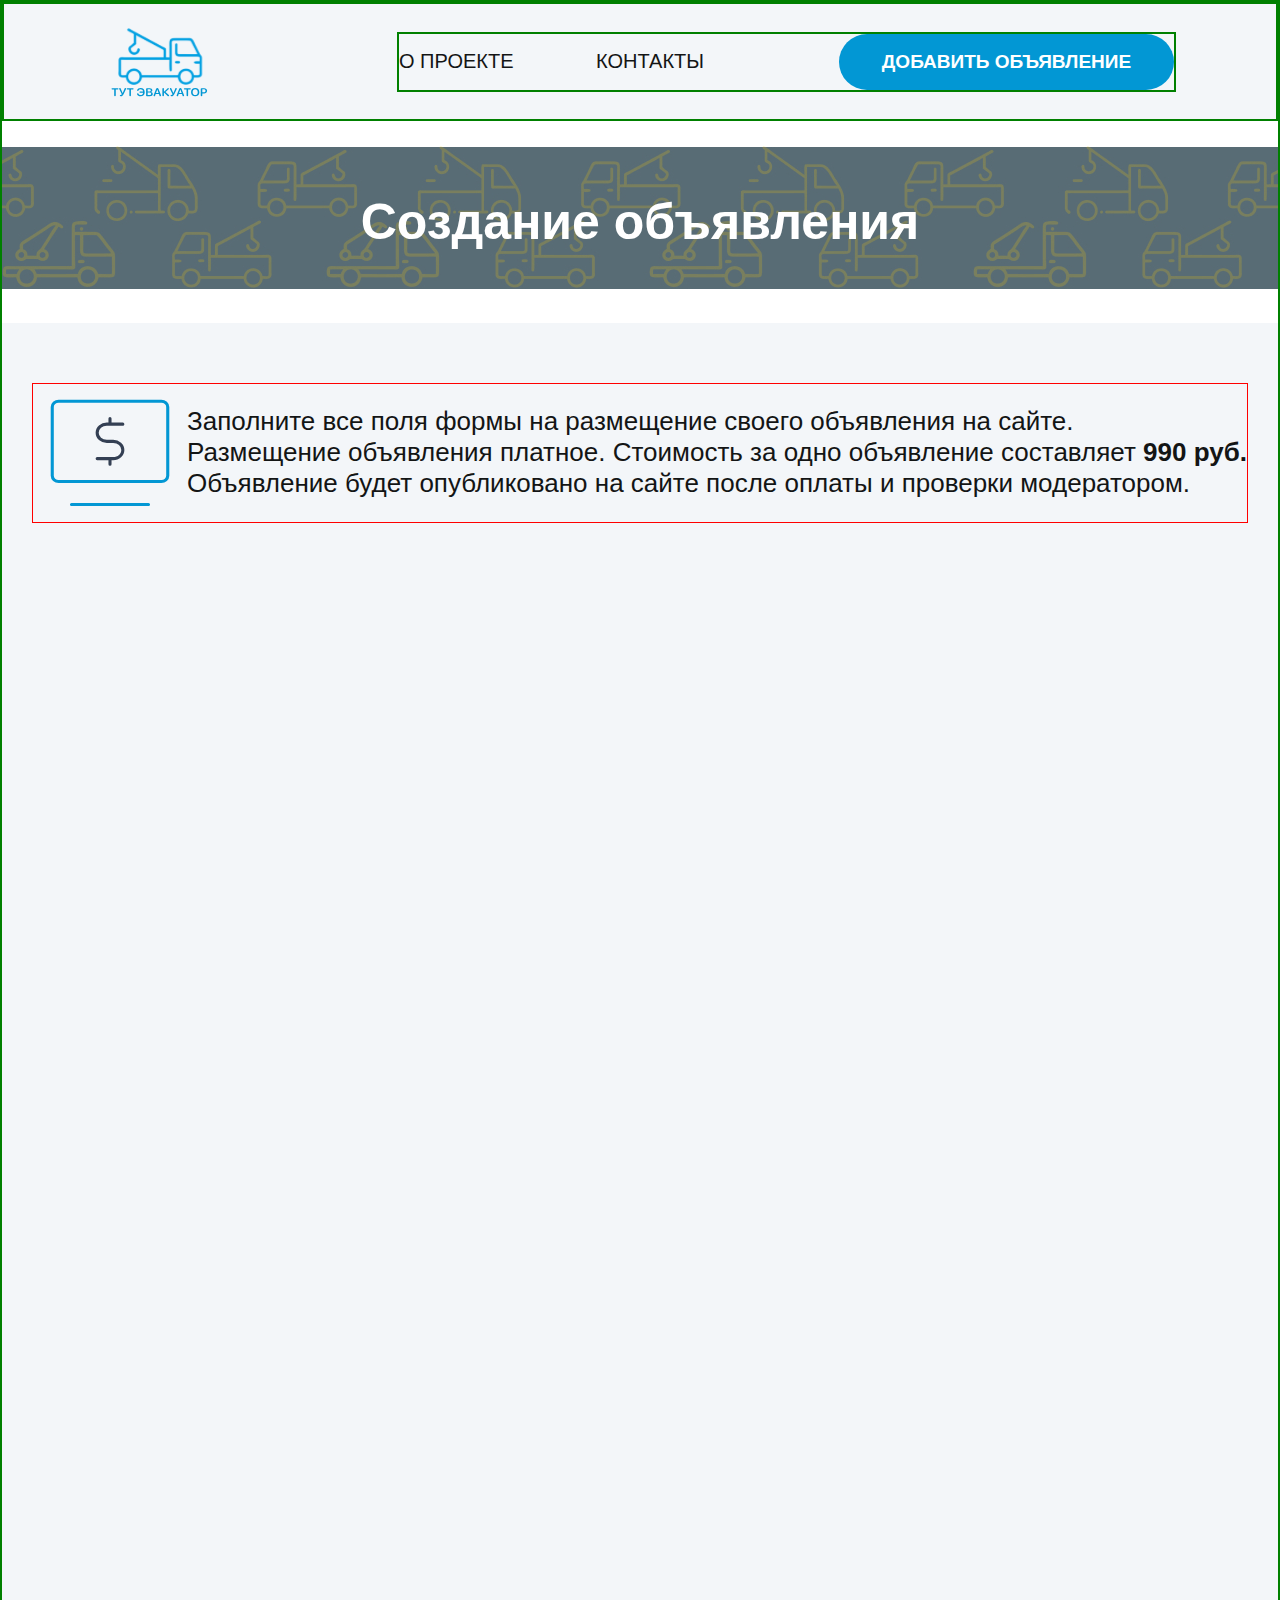
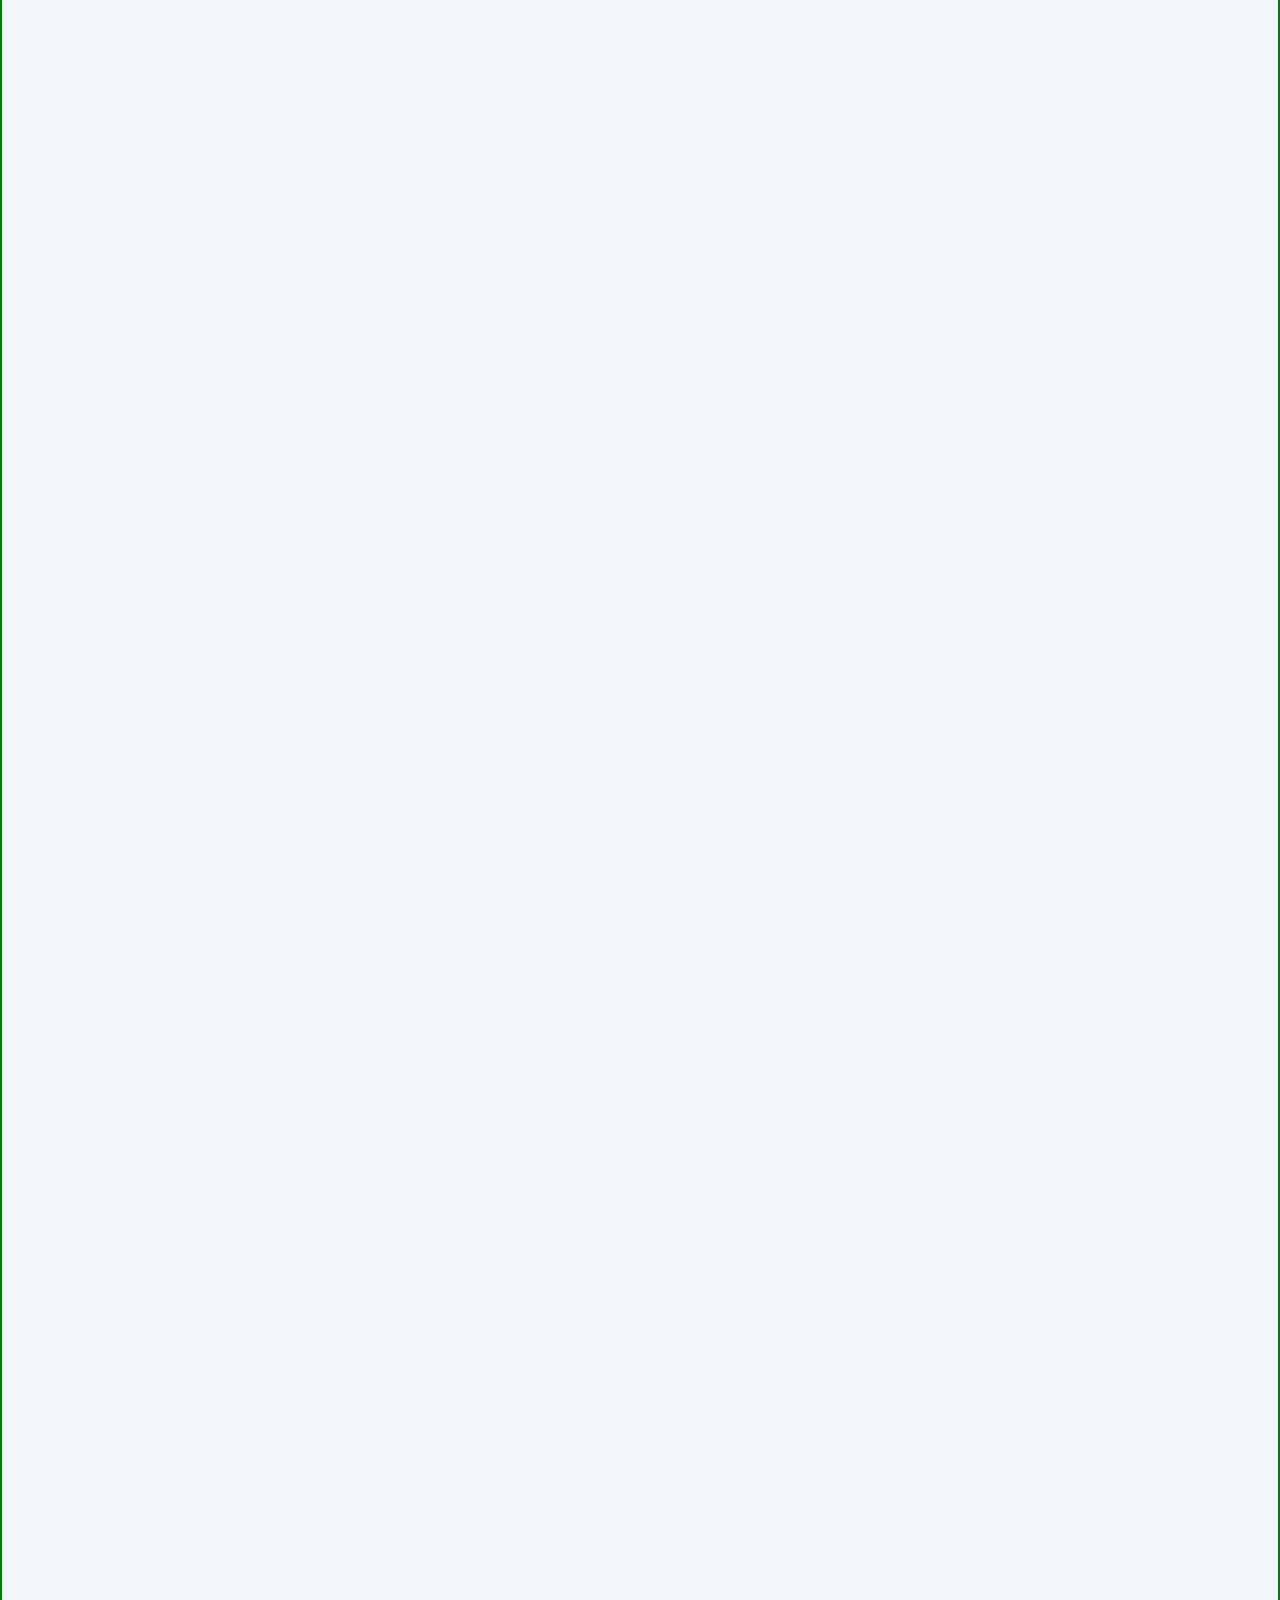
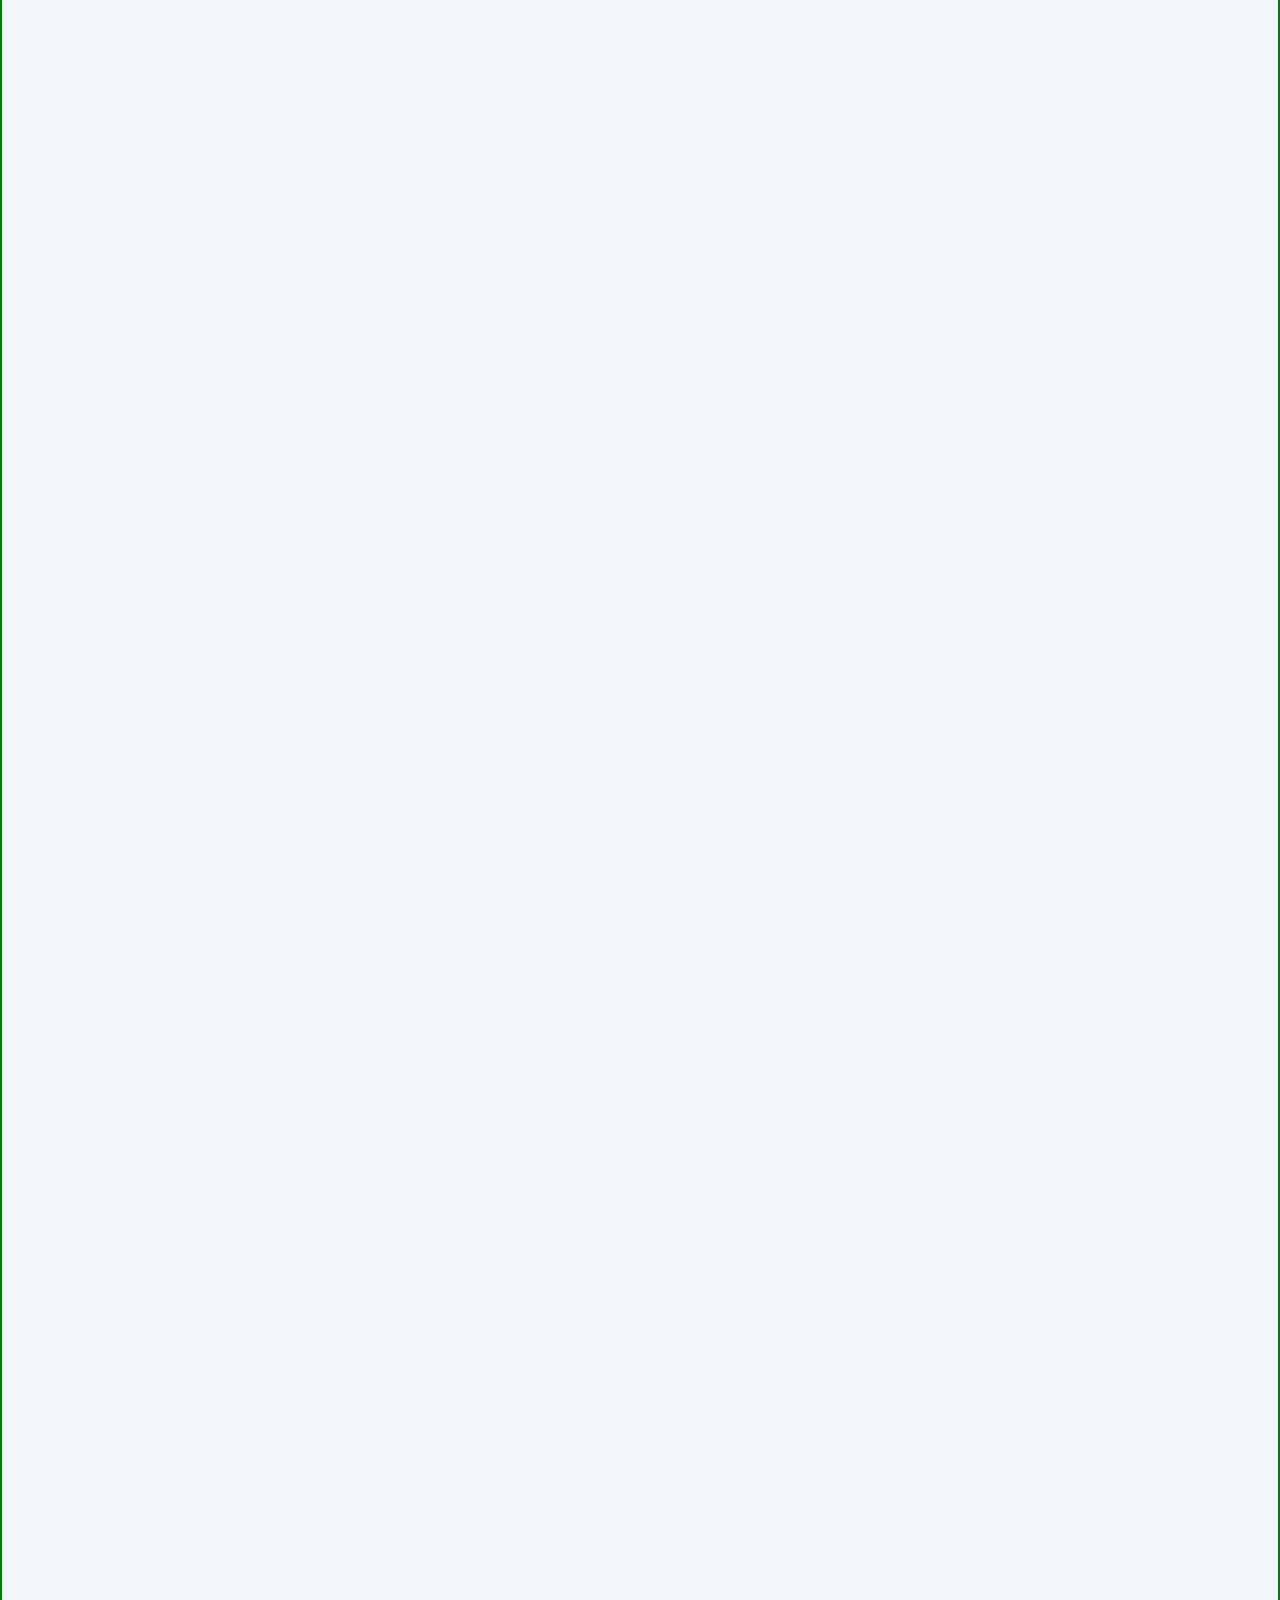
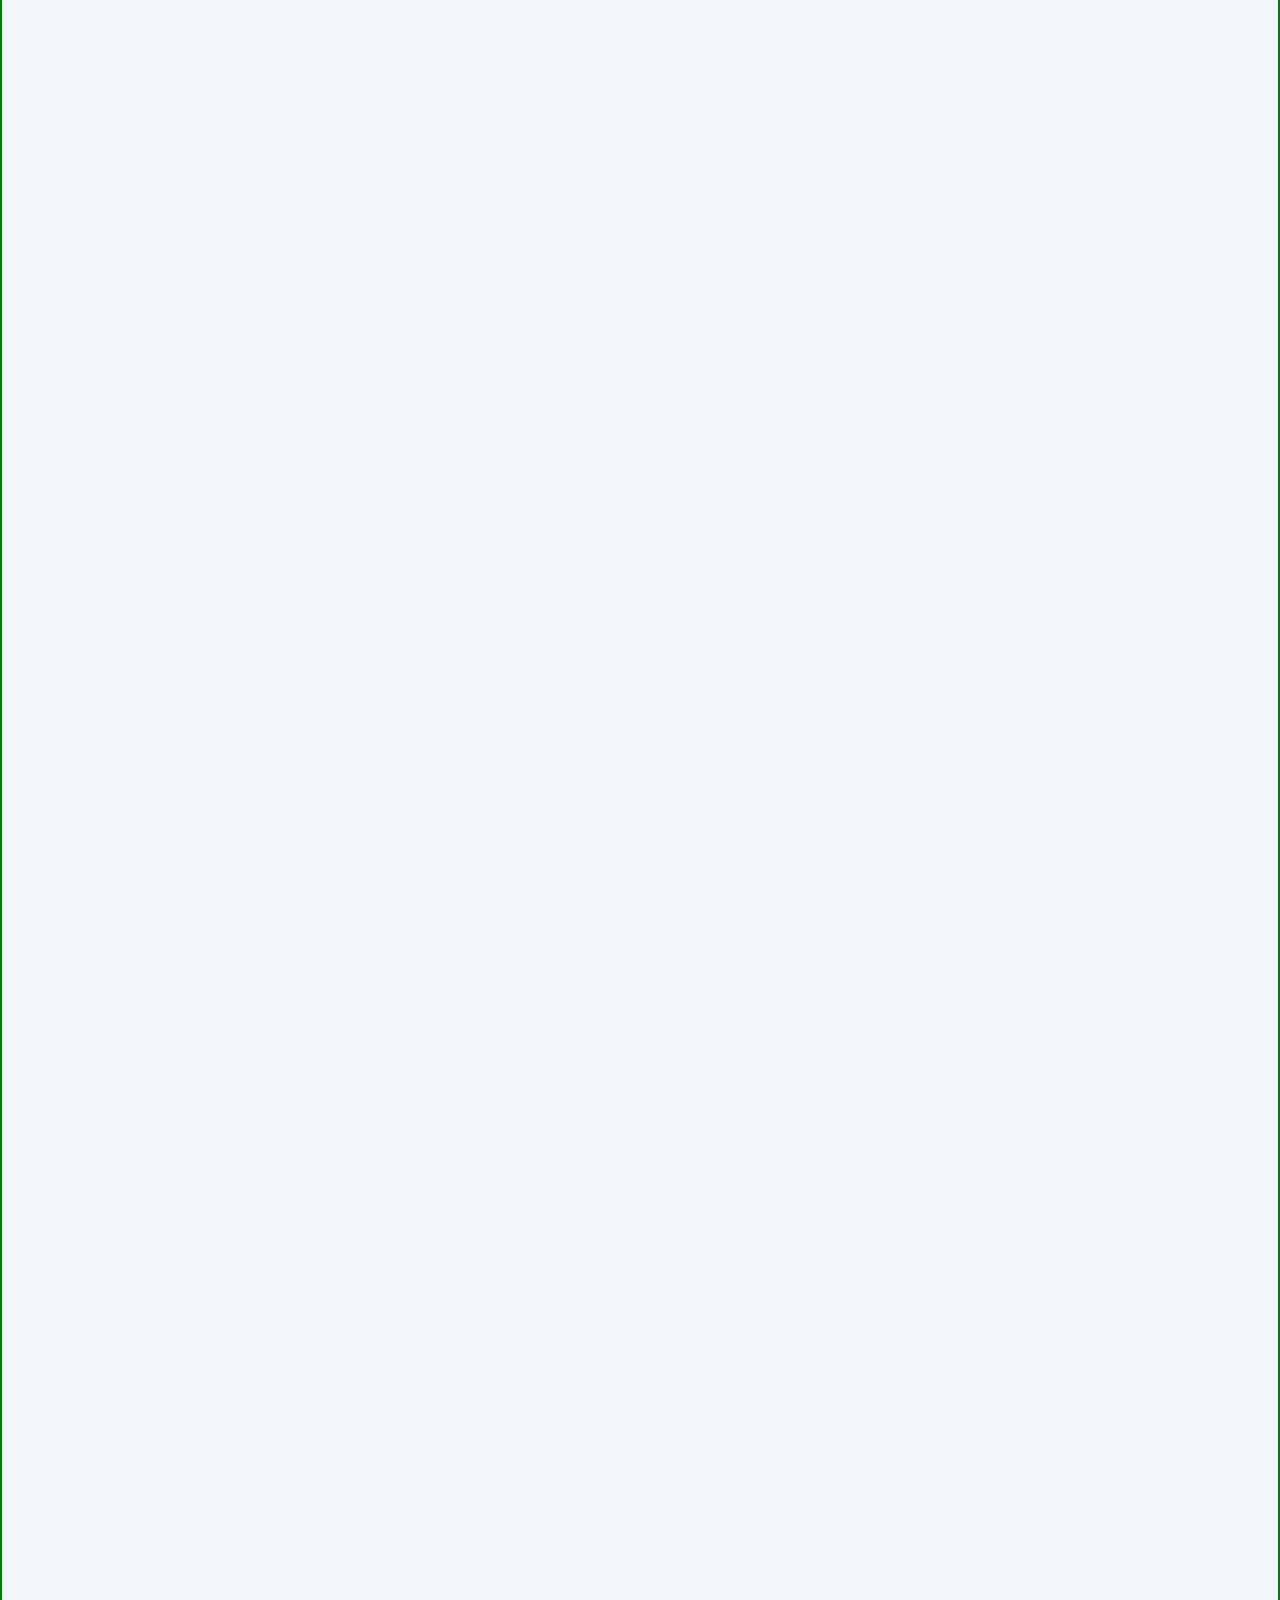
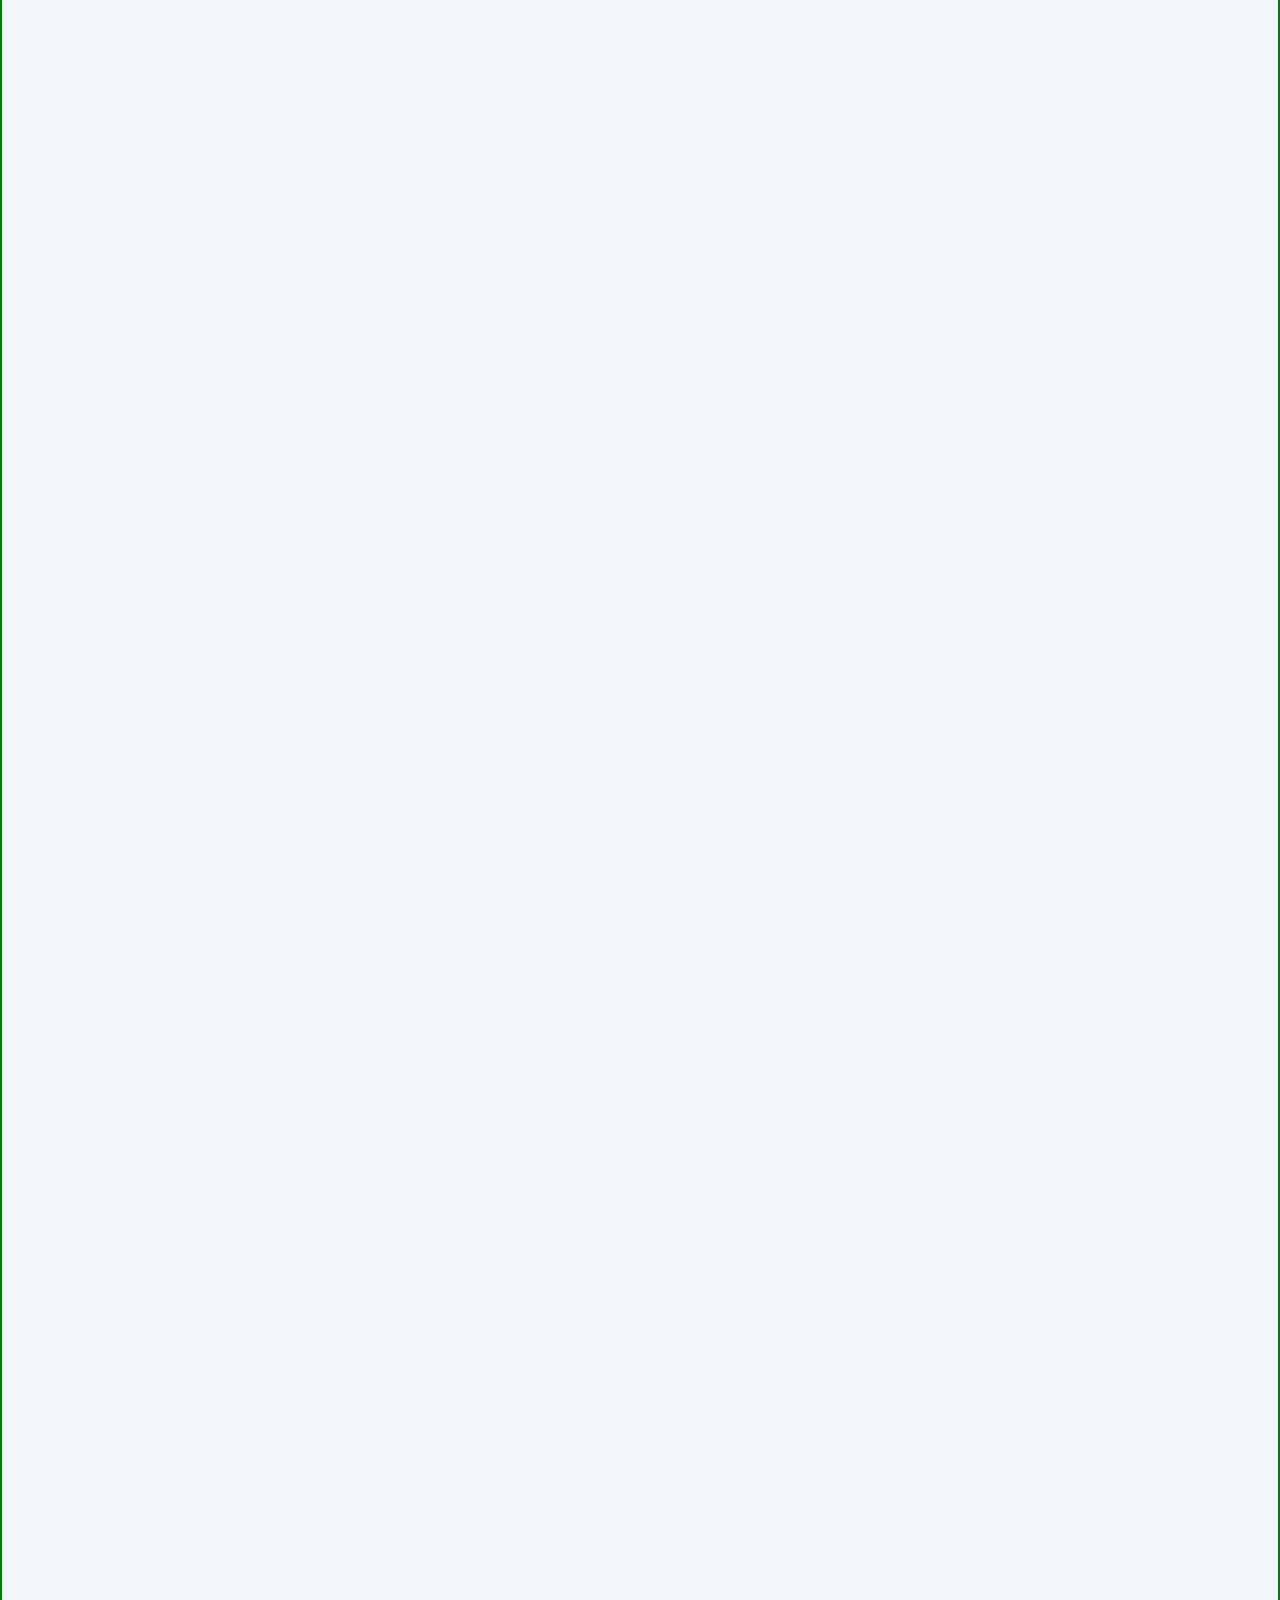
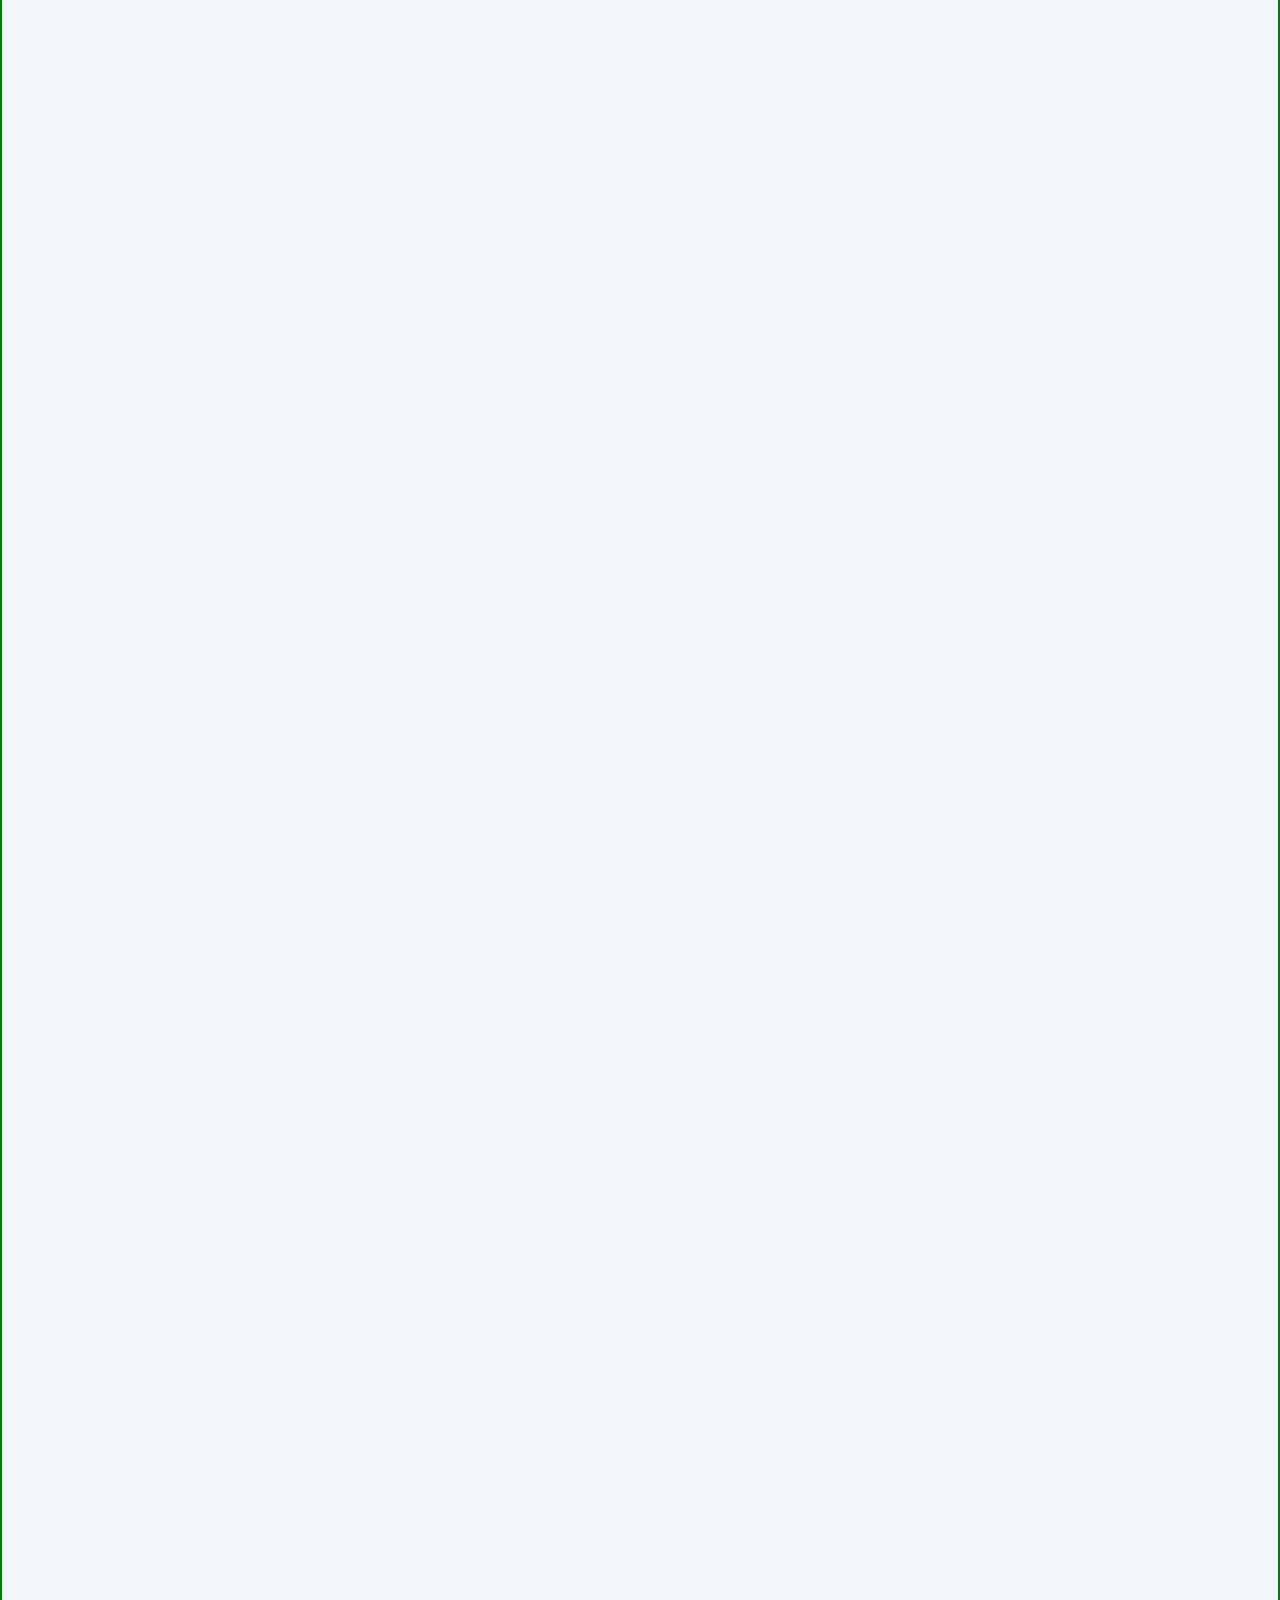
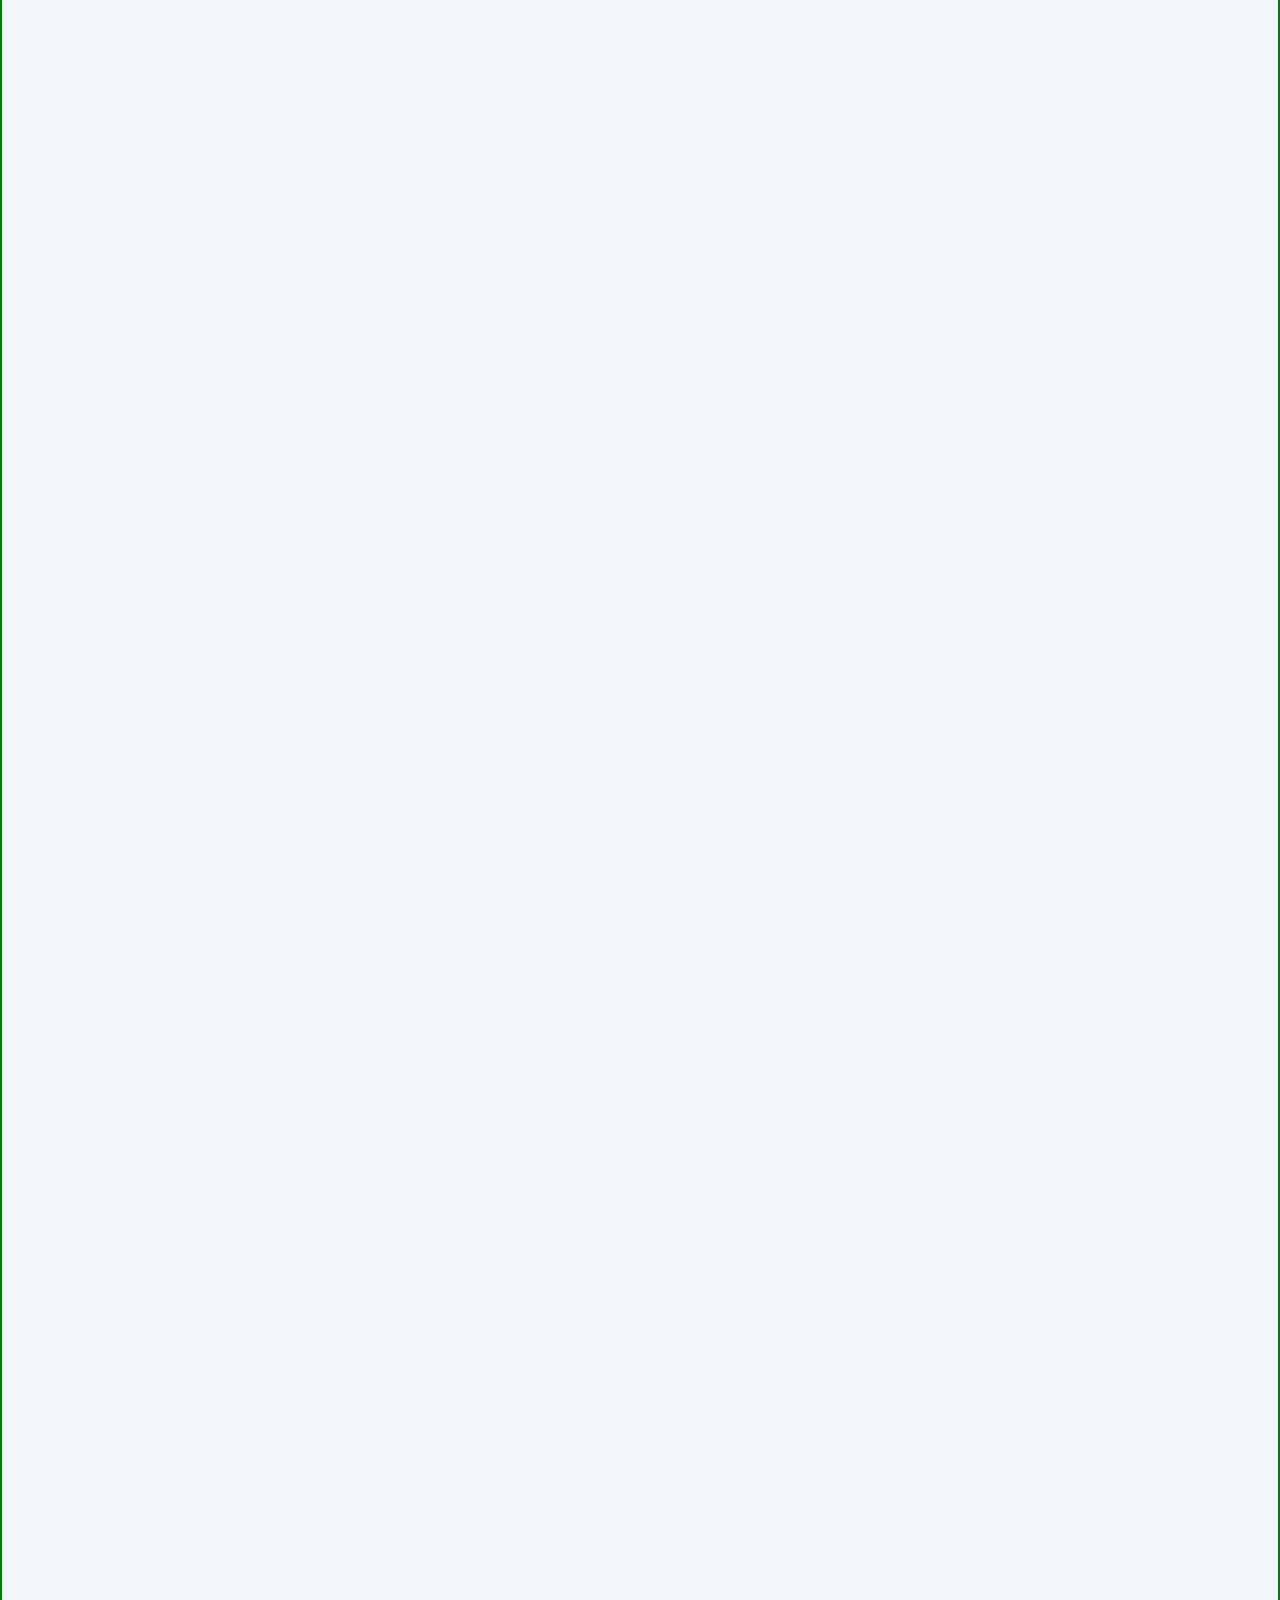
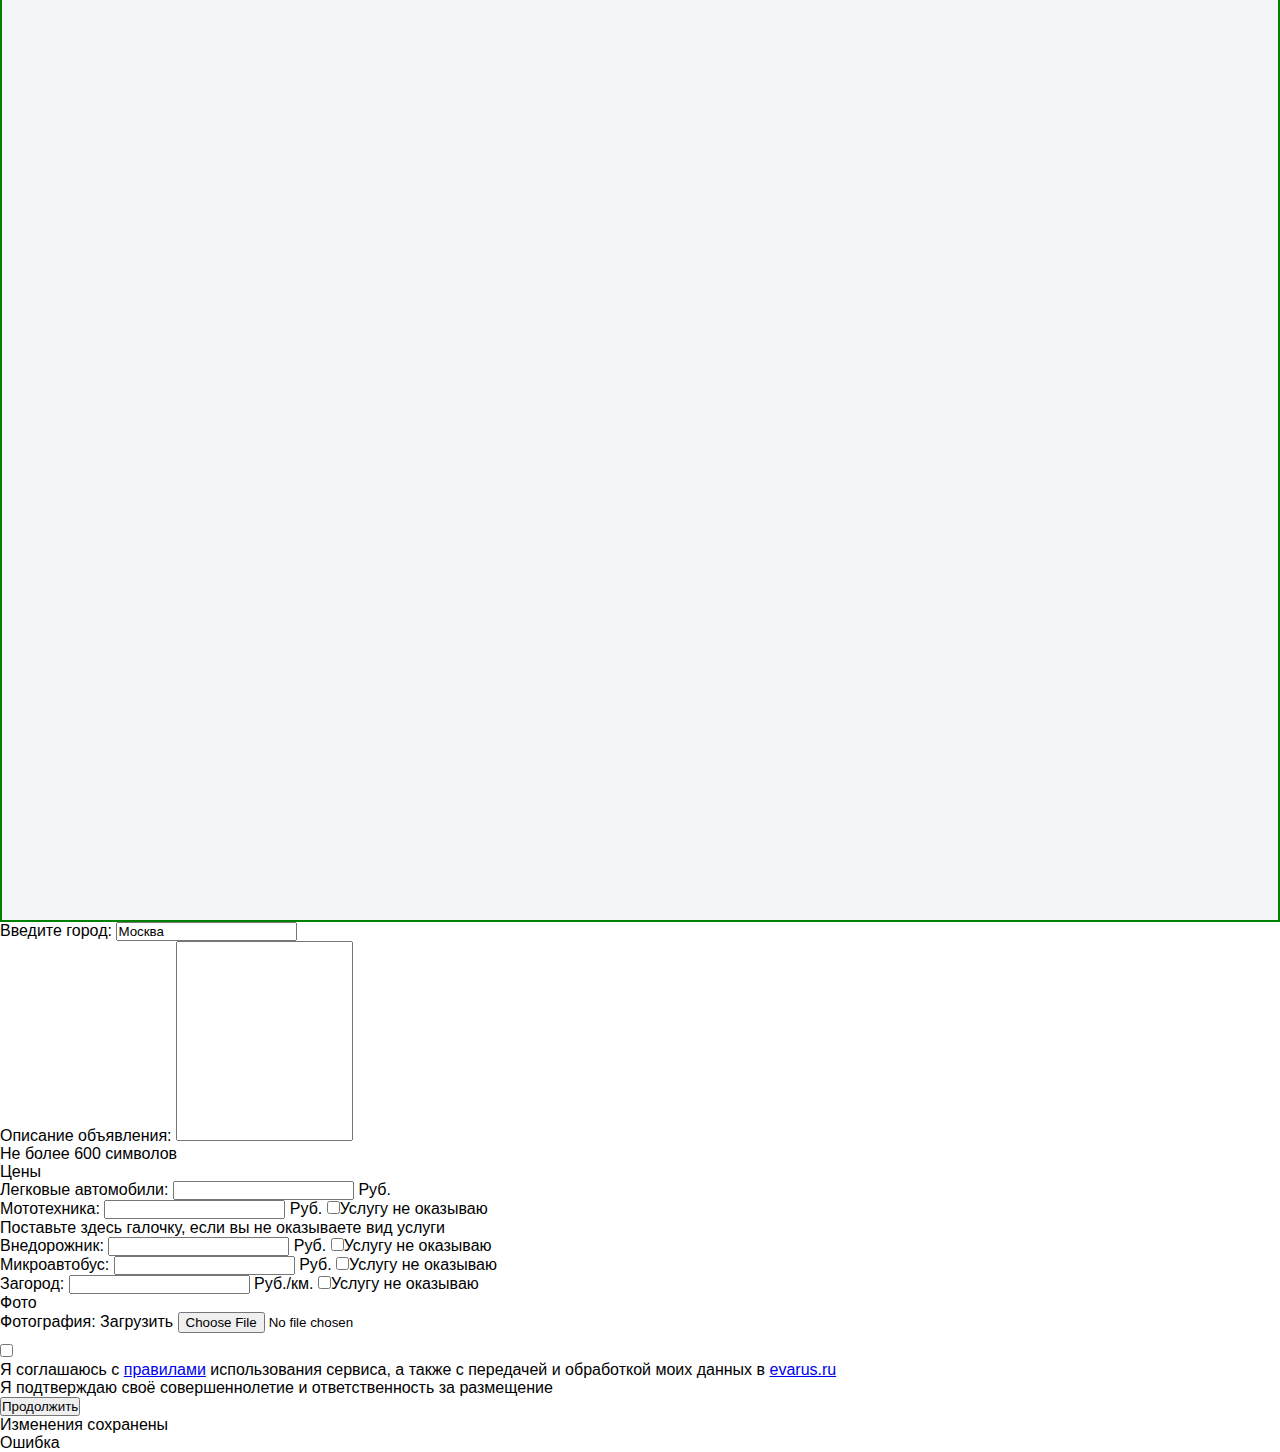
==== editOffer.html @ c58bf739 "add: page editOffer" ====
<!DOCTYPE html>
<html lang="en">
  <head>
    <meta charset="UTF-8" />
    <meta name="viewport" content="width=device-width, initial-scale=1.0" />
    <title>Evacuator</title>
    <link rel="stylesheet" href="style.css" />
  </head>
<main>
    <header class="header">
        <div class="logo">
          <img src="img/Logo.svg" alt="logo" width="111px" height="111px" />
        </div>
        <nav class="nav">
          <ul>
            <li><a href="#">О проекте</a></li>
            <li><a href="#">Контакты</a></li>
          </ul>
          <a href="https://www.google.by/?hl=ru">
          <button class="btnAddCard" type="button">Добавить объявление</button>
        </a>
        </nav>
      </header>
      <div class="banner h1 banner-edit-offer">
        Создание объявления
      </div>


      <section class="editForm">

        <div class="form__desc wrapper">
          <svg width="154" height="100%" viewBox="0 0 104 93" fill="none" xmlns="http://www.w3.org/2000/svg">
            <path d="M60.6674 27.1244H49.8326C48.1087 27.1244 46.4554 27.7368 45.2364 28.8268C44.0175 29.9169 43.3326 31.3953 43.3326 32.9369C43.3326 34.4785 44.0175 35.9569 45.2364 37.0469C46.4554 38.137 48.1087 38.7494 49.8326 38.7494H54.1674C55.8913 38.7494 57.5446 39.3618 58.7636 40.4518C59.9825 41.5419 60.6674 43.0203 60.6674 44.5619C60.6674 45.3252 60.4992 46.081 60.1726 46.7862C59.8459 47.4914 59.3671 48.1322 58.7636 48.6719C58.16 49.2117 57.4434 49.6398 56.6548 49.9319C55.8662 50.224 55.021 50.3744 54.1674 50.3744H43.3326M52 50.3744V54.2506M52 23.25V27.1244" stroke="#344054" stroke-width="2.08" stroke-linecap="round" stroke-linejoin="round" />
            <path d="M26 81.375H78M86.6674 11.625H17.3326C14.9406 11.625 13 13.3604 13 15.4994V61.9994C13 64.1384 14.9406 65.8756 17.3326 65.8756H86.6674C89.0594 65.8756 91 64.1402 91 61.9994V15.4994C91 13.3604 89.0594 11.625 86.6674 11.625Z" stroke="#0297D4" stroke-width="2.08" stroke-linecap="round" stroke-linejoin="round" />
          </svg>
          <p>Заполните все поля формы на размещение своего объявления на сайте. <br>
            Размещение объявления платное. Стоимость за одно объявление составляет <span>990 руб.</span> <br>
            Объявление будет опубликовано на сайте после оплаты и проверки модератором.</p>
        </div>


      </section>

</main>


<form action="" method="POST" id="form-info-NewPost" data="{&quot;type&quot;:&quot;info:NewPost&quot;}" enctype="multipart/form-data" class="js_form edit-post__form">
    <input type="hidden" name="csrf" value="66d19fcf7e1c9">
                <div class="edit-post__form-item js-p-city">
        <label for="js-city-name" class="edit-post__form-label">Введите город:</label>
        <input id="js-city-name" class="edit-post__form-input" type="text" value="Москва" autocomplete="off">
        <input name="city" id="form-info-NewPost-city" class="edit-post__form-input" type="hidden" value="1" autocomplete="off" required="required">
        <div class="edit-post__popup-btn"></div>
        <!-- <div id="js-cities-ac"> -->
                                    
    <div class="edit-post__form-item js-p-texts">
        <label for="form-info-NewPost-description" class="edit-post__form-label">Описание объявления:</label>
        <textarea name="description" id="form-info-NewPost-description" class="edit-post__form-input" required="required" maxlength="600"></textarea>
        <style>
            #form-info-NewPost-description {
                height: 200px;
                box-sizing: border-box;
                resize: none;
            }
        </style>
        <div class="edit-post__form-info">Не более 600 символов</div>
    </div>
    
    <div class="edit-post__form-section-separator"><span>Цены</span></div>
    <div class="edit-post__form-item js-p-prices">
        <label for="form-info-NewPost-cars" class="edit-post__form-label">Легковые автомобили:</label>
        <input name="cars" id="form-info-NewPost-cars" class="edit-post__form-input edit-post_price" type="text" value="" autocomplete="off" required="required">
        <label for="form-info-NewPost-cars" class="edit-post__form-label edit-post_after-input">Руб.</label>
    </div>
    <div class="edit-post__form-item js-p-prices">
        <label for="form-info-NewPost-moto" class="edit-post__form-label">Мототехника:</label>
        <input name="moto" id="form-info-NewPost-moto" class="edit-post__form-input edit-post_price disabled" type="text" value="" autocomplete="off">
        <label for="form-info-NewPost-moto" class="edit-post__form-label edit-post_after-input">Руб.</label>
        <label class="edit-post__form-label edit-post_checkbox"><input name="motoCheck" id="form-info-NewPost-motoCheck" type="checkbox" value="1"><label for="form-info-NewPost-motoCheck" class="edit-post__form-checkbox"></label>Услугу не оказываю</label>
        <div class="edit-post__form-info">Поставьте здесь галочку, если вы не оказываете вид услуги</div>
    </div>
    <div class="edit-post__form-item js-p-prices">
        <label for="form-info-NewPost-suv" class="edit-post__form-label">Внедорожник:</label>
        <input name="suv" id="form-info-NewPost-suv" class="edit-post__form-input edit-post_price disabled" type="text" value="" autocomplete="off">
        <label for="form-info-NewPost-suv" class="edit-post__form-label edit-post_after-input">Руб.</label>
        <label class="edit-post__form-label edit-post_checkbox"><input name="suvCheck" id="form-info-NewPost-suvCheck" type="checkbox" value="1"><label for="form-info-NewPost-suvCheck" class="edit-post__form-checkbox"></label>Услугу не оказываю</label>
    </div>
    <div class="edit-post__form-item js-p-prices">
        <label for="form-info-NewPost-micro" class="edit-post__form-label">Микроавтобус:</label>
        <input name="micro" id="form-info-NewPost-micro" class="edit-post__form-input edit-post_price disabled" type="text" value="" autocomplete="off">
        <label for="form-info-NewPost-micro" class="edit-post__form-label edit-post_after-input">Руб.</label>
        <label class="edit-post__form-label edit-post_checkbox"><input name="microCheck" id="form-info-NewPost-microCheck" type="checkbox" value="1"><label for="form-info-NewPost-microCheck" class="edit-post__form-checkbox"></label>Услугу не оказываю</label>
    </div>
    <div class="edit-post__form-item js-p-prices">
        <label for="form-info-NewPost-out" class="edit-post__form-label">Загород:</label>
        <input name="out" id="form-info-NewPost-out" class="edit-post__form-input edit-post_price disabled" type="text" value="" autocomplete="off">
        <label for="form-info-NewPost-out" class="edit-post__form-label edit-post_after-input">Руб./км.</label>
        <label class="edit-post__form-label edit-post_checkbox"><input name="outCheck" id="form-info-NewPost-outCheck" type="checkbox" value="1"><label for="form-info-NewPost-outCheck" class="edit-post__form-checkbox"></label>Услугу не оказываю</label>
    </div>
    <div class="edit-post__form-section-separator"><span>Фото</span></div>
    <div class="edit-post__form-item edit-post__form-photo js-p-photo">
   <label for="form-info-NewPost-image" class="edit-post__form-label">Фотография:</label>
        <label for="form-info-NewPost-image" class="edit-post__form-file-btn">Загрузить</label> 
        
        <input name="image" id="form-info-NewPost-image" class="edit-post__form-fileinput" type="file" value="" accept="image/*">
        <span style="display: none">или</span>
        <input hidden="" type="text" name="photo-link" id="" class="edit-post__form-input edit-post__form-photo-textinput" placeholder="Вставьте ссылку на фото...">
                        <input name="remove_image" id="form-info-NewPost-remove_image" class="js-p-image-remove" type="hidden" value="0" autocomplete="off">
        <div style="margin:10px 0 10px 270px"><img src="" width="200" height="150" alt="" style="display:none" class="js-p-preview"></div>
    </div>
    
                <div class="edit-post__form-item edit-post__form-rules js-p-rules">
        <label class="edit-post__form-label">
            <input type="checkbox" name="agreement" id="edit-post-rules-agreement">
            <label for="edit-post-rules-agreement" class="edit-post__form-checkbox"></label>
        </label>
        <p class="edit-post__rules-text">Я соглашаюсь с <a href="/polzovatelskoe-soglasheni/">правилами</a> использования сервиса, а также с передачей и обработкой моих данных в <a href="https://evarus.ru">evarus.ru</a><br>Я подтверждаю своё совершеннолетие и ответственность за размещение</p>
    </div>
                <div class="edit-post__form-item"><button class="edit-post__form-submit blue-button">Продолжить</button></div>
    <div class="edit-post__form-errors" style="display:none">Выделенные поля не заполнены, либо заполнены некорректно</div>
    <div class="form-success success">Изменения сохранены</div>
    <div class="form-fail fail">Ошибка</div>
</form>
---- style.css ----
@font-face {
    font-family: "SF Pro Text Regular";
    src: url("fonts/SFProText-Regular.ttf");
  }
@font-face {
    font-family: "SF Pro Text Bold";
    src: url("fonts/SFProText-Bold.ttf");
  }

@font-face {
    font-family: "SF Pro Text SemiBold";
    src: url("fonts/SFProText-Semibold.ttf");
}

@font-face {
    font-family: "SF Pro Text Medium";
    src: url("fonts/SFProText-Medium.ttf");
}


  
:root {
	--main-blue: #0297d4;
	--dark: #131515;
	--yellow: #ffcd00;
}

:root {
    --font-family: "SF Pro Text", sans-serif;
    /* --second-family: "SF Pro Rounded", sans-serif; */
  }


* {
    box-sizing: border-box;
    margin: 0;
    padding: 0;
    font-family: var(--font-family)
}



main {
    display: flex;
    flex-direction: column;
    align-items: center;
    max-width: 1920px;
    height: 12122px;
    background: #f3f6f9;
    margin: 0 auto;


    border: 2px solid green;

}

.wrapper {
    max-width: 1400px;
    /* height: 596px; */
    margin: 0 auto;

    /* border: 2px solid green; */

}

/* хедер */

.header {
    display: flex;
    justify-content: space-between;
    align-items: center;
    width: 100%;
    padding: 0 100px;
    border: 2px solid green;

}

.nav {
    display: flex;
    gap: 135px;

    border: 2px solid green;
}


.nav ul {
    display: flex;
    list-style-type: none;
    justify-content: space-between;
    margin: auto;

    width: 305px;
    height: 24px;


    
}

.nav ul a {
    font-family: var(--font-family);
    font-weight: 400;
    font-size: 20px;
    text-transform: uppercase;
    color: var(--dark);
    text-decoration: none;
}

.btnAddCard {
    border-radius: 50px;
    padding: 16px 36px;
    width: 335px;
    height: 56px;

    /* font-family: var(--font-family); */
    font-weight: 600;
    /*в figma размер 20px, но текст тогда не помещается*/
    font-size: 19px;  
    text-transform: uppercase;
    color: #fff;
    background: var(--main-blue);
    border: none;

    cursor: pointer;
}

/* хедер конец */

.banner {
    display: flex;
    justify-content: center;
    align-items: center;
    width: 100%;
    height: 202px;
    

    
    background-image: url('img/banner-main.jpg');
}

.banner-main {
    margin-bottom: 94px;
}

h1, .h1 {
    font-weight: 700;
    font-size: 50px;
    color: #fff;
}


.banner a {
    text-decoration: underline;
    text-decoration-skip-ink: none;
    color: #6ad3ff;
}

/* cекция кароточек */

section.cards {
    display: flex;
    /* width: 100%; */
    flex-direction: column;
    align-items: center;
    gap: 60px;
    margin-bottom: 80px;
}

.card {
display: flex;
flex-direction: column;
gap: 28px;

border-radius: 20px;
padding: 40px 48px;
width: 100%;
/* height: 526px; */

box-shadow: 2px 2px 10px 2px rgba(39, 52, 58, 0.15);
background: #fff;
}

.card__header {
font-weight: 700;
font-size: 32px;
color: var(--dark);
}

.card__body {
    display: flex;
    gap: 28px;
    width: 1304px;
    height: 328px;
}

.card__img {
    border-radius: 10px;
    width: 414px;
    height: 328px;

    /* background: url("img/Photo.jpg"); */
}

.types__cars {
    display: flex;
    flex-direction: column;
    gap: 12px;

    width: 498px;
    height: 328px;

}

.type__car {
    display: flex;
    justify-content: space-between;
    align-items: center;
    background: #f2f4f8;

    border-radius: 10px;
    padding: 16px 20px;
    width: 498px;
    height: 56px;
    font-weight: 400;
    font-size: 20px;
    color: #777;
}

.type__car__price {
    font-weight: 700;
}

.contacts {
    display: flex;
    flex-direction: column;
    
    width: 336px;
    height: 328px;
    gap: 21.5px;
}

.phone__block {
    display: flex;
    flex-direction: column;
    gap: 12px;
}

.phone {
    display: flex;
    justify-content: center;
    align-items: center;
    gap: 6px;
    border-radius: 50px;
    padding: 16px 36px;
    width: 335px;
    height: 56px;

    background: var(--main-blue);

    font-weight: 600;
    font-size: 20px;
    text-transform: uppercase;
    color: #fff;

    cursor: pointer;

    border: none;
}

/* .phone__img {
    background-image: url('img/fluent_call-24-filled.svg');
} */

.address {
    display: flex;
    flex-direction: column;
    gap: 12px;

    border-radius: 10px;
padding: 16px 20px;
width: 336px;
height: 92px;

background: #fff5cc;
}

.address__desc {

    display: flex;
    align-items: center;
    gap: 4px;
    font-weight: 400;
    font-size: 20px;
    color: #777;
}



.location {
font-weight: 400;
font-size: 20px;
color: #1b1e1f;
}

.card__id {
    display: flex;
    flex-direction: column;
    justify-content: center;
    align-items: center;
    gap: 4px;
    border: 1px solid var(--main-blue);
border-radius: 50px;
padding: 16px 36px;
width: 336px;
height: 69px;
}

.card__id p {
font-weight: 400;
font-size: 12px;
text-align: center;
color: var(--main-blue);
}

.card__id p span {
    font-weight: 500;
}

.card__id a {
font-weight: 400;
font-size: 16px;
text-decoration: underline;
text-decoration-skip-ink: none;
color: var(--main-blue);
}

.card__desc {
font-weight: 400;
font-size: 20px;
color: var(--dark);
}

.card__pages {
    display: flex;
    width: 332px;
    height: 52px;
    gap: 18px;
}

.card__page__num {
    display: flex;
    justify-content: center;
    align-items: center;
    /* margin: auto; */

    border: 1px solid var(--main-blue);
border-radius: 6px;
padding: 10px;
width: 52px;
height: 52px;

font-weight: 700;
font-size: 26px;
text-transform: uppercase;
text-align: center;
color: var(--main-blue);

cursor: pointer;
}

.active__page__num {
    background: var(--main-blue);
    /* font-family: var(--font-family);
font-weight: 700;
font-size: 26px;
text-transform: uppercase;
text-align: center; */
color: #fff;
}

.subBanner {
    display: flex;
    /* justify-content: space-between; */
    align-items: center;
    /* padding: 30px 0 50px; */

    /* width: 100%;
    height: 202px;
    background-image: url('img/banner-main.jpg'); */
}

h2, .h2 {
font-weight: 700;
font-size: 40px;
color: #fff;
margin: 0 155px 0 30px;
}




/* Cтраница editOffer начало */

.banner-edit-offer {
    margin-bottom: 60px;
}

section.editForm {
    display: flex;
    flex-direction: column;



}

.form__desc {
    display: flex;
    align-items: center;

    /* height: auto; */
    /* font-family: var(--font-family); */
    font-weight: 400;
    font-size: 26px;
    color: var(--dark);

    border: 1px solid red;
}

.form__desc span{
    font-weight: 700;
}
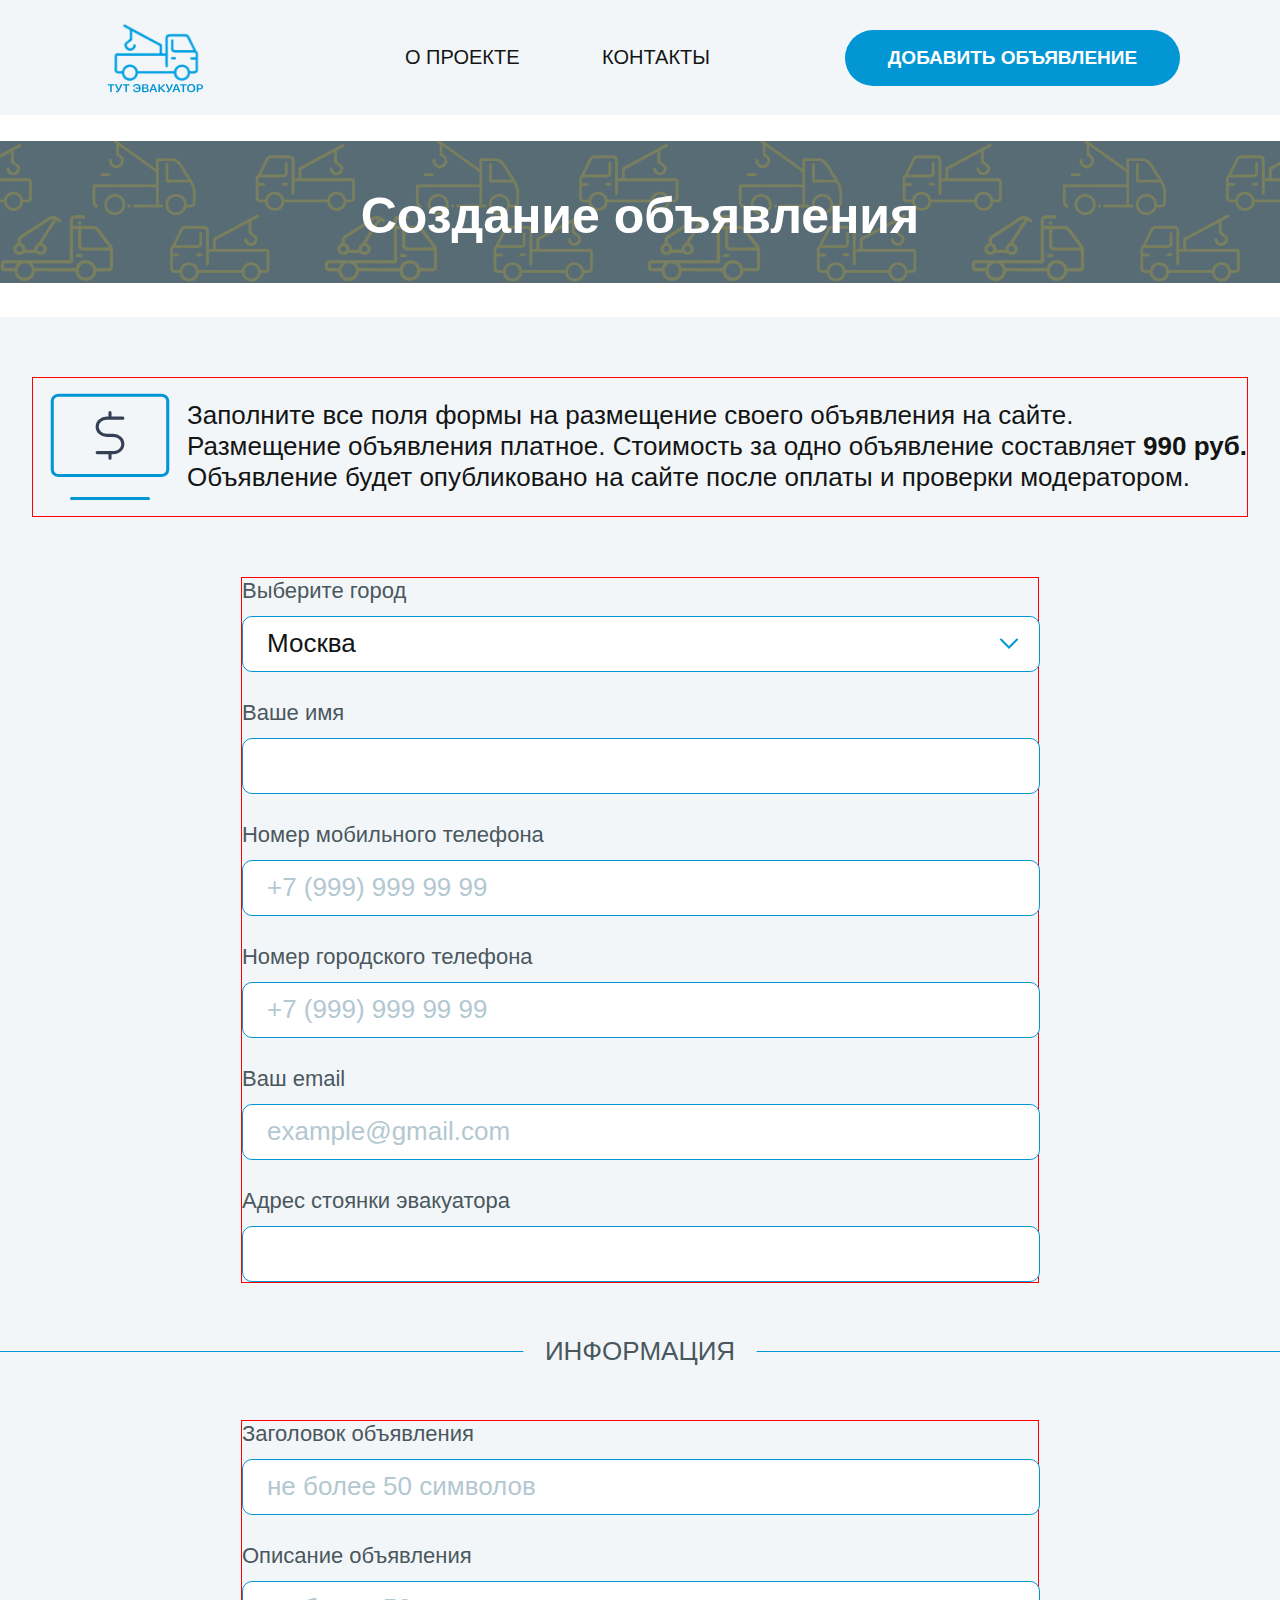
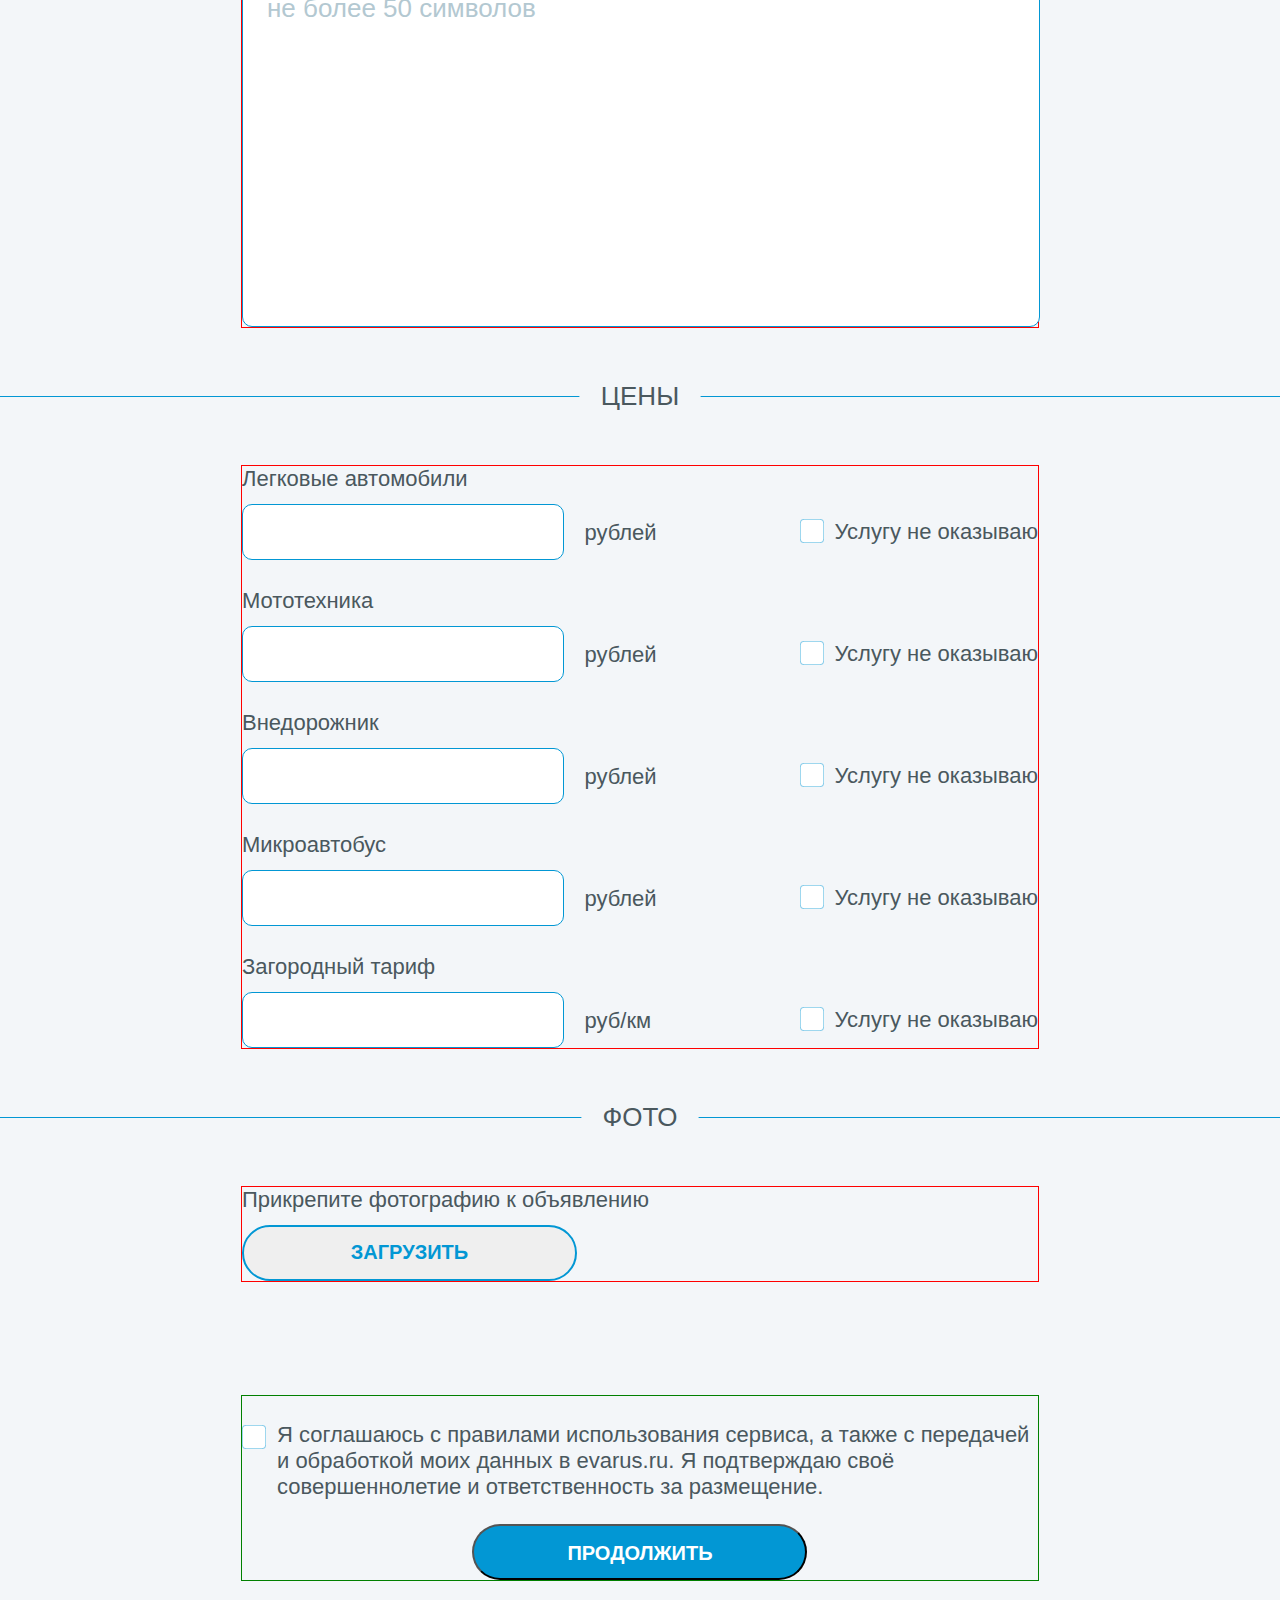
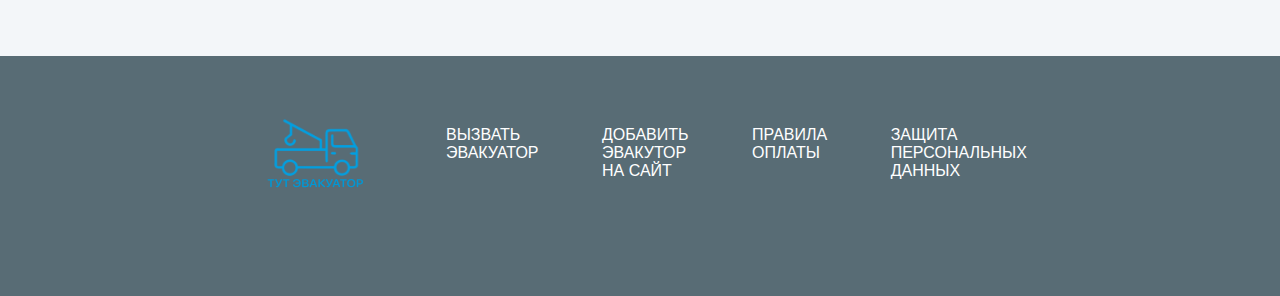
==== commit ea15ef58: "add: ended offerPage" ====
--- a/editOffer.html
+++ b/editOffer.html
@@ -5,119 +5,394 @@
     <meta name="viewport" content="width=device-width, initial-scale=1.0" />
     <title>Evacuator</title>
     <link rel="stylesheet" href="style.css" />
+    <script src="script.js" defer></script>
   </head>
-<main>
-    <header class="header">
-        <div class="logo">
-          <img src="img/Logo.svg" alt="logo" width="111px" height="111px" />
-        </div>
+  <body>
+    <main>
+      <header class="header">
+        <a href="index.html">
+          <div class="logo">
+            <img src="img/Logo.svg" alt="logo" width="111px" height="111px" />
+          </div>
+        </a>
         <nav class="nav">
           <ul>
             <li><a href="#">О проекте</a></li>
             <li><a href="#">Контакты</a></li>
           </ul>
           <a href="https://www.google.by/?hl=ru">
-          <button class="btnAddCard" type="button">Добавить объявление</button>
-        </a>
+            <button class="btnAddCard" type="button">
+              Добавить объявление
+            </button>
+          </a>
         </nav>
       </header>
-      <div class="banner h1 banner-edit-offer">
-        Создание объявления
-      </div>
-
+      <div class="banner h1 banner-edit-offer">Создание объявления</div>
 
       <section class="editForm">
-
         <div class="form__desc wrapper">
-          <svg width="154" height="100%" viewBox="0 0 104 93" fill="none" xmlns="http://www.w3.org/2000/svg">
-            <path d="M60.6674 27.1244H49.8326C48.1087 27.1244 46.4554 27.7368 45.2364 28.8268C44.0175 29.9169 43.3326 31.3953 43.3326 32.9369C43.3326 34.4785 44.0175 35.9569 45.2364 37.0469C46.4554 38.137 48.1087 38.7494 49.8326 38.7494H54.1674C55.8913 38.7494 57.5446 39.3618 58.7636 40.4518C59.9825 41.5419 60.6674 43.0203 60.6674 44.5619C60.6674 45.3252 60.4992 46.081 60.1726 46.7862C59.8459 47.4914 59.3671 48.1322 58.7636 48.6719C58.16 49.2117 57.4434 49.6398 56.6548 49.9319C55.8662 50.224 55.021 50.3744 54.1674 50.3744H43.3326M52 50.3744V54.2506M52 23.25V27.1244" stroke="#344054" stroke-width="2.08" stroke-linecap="round" stroke-linejoin="round" />
-            <path d="M26 81.375H78M86.6674 11.625H17.3326C14.9406 11.625 13 13.3604 13 15.4994V61.9994C13 64.1384 14.9406 65.8756 17.3326 65.8756H86.6674C89.0594 65.8756 91 64.1402 91 61.9994V15.4994C91 13.3604 89.0594 11.625 86.6674 11.625Z" stroke="#0297D4" stroke-width="2.08" stroke-linecap="round" stroke-linejoin="round" />
+          <svg
+            width="154"
+            height="100%"
+            viewBox="0 0 104 93"
+            fill="none"
+            xmlns="http://www.w3.org/2000/svg"
+          >
+            <path
+              d="M60.6674 27.1244H49.8326C48.1087 27.1244 46.4554 27.7368 45.2364 28.8268C44.0175 29.9169 43.3326 31.3953 43.3326 32.9369C43.3326 34.4785 44.0175 35.9569 45.2364 37.0469C46.4554 38.137 48.1087 38.7494 49.8326 38.7494H54.1674C55.8913 38.7494 57.5446 39.3618 58.7636 40.4518C59.9825 41.5419 60.6674 43.0203 60.6674 44.5619C60.6674 45.3252 60.4992 46.081 60.1726 46.7862C59.8459 47.4914 59.3671 48.1322 58.7636 48.6719C58.16 49.2117 57.4434 49.6398 56.6548 49.9319C55.8662 50.224 55.021 50.3744 54.1674 50.3744H43.3326M52 50.3744V54.2506M52 23.25V27.1244"
+              stroke="#344054"
+              stroke-width="2.08"
+              stroke-linecap="round"
+              stroke-linejoin="round"
+            />
+            <path
+              d="M26 81.375H78M86.6674 11.625H17.3326C14.9406 11.625 13 13.3604 13 15.4994V61.9994C13 64.1384 14.9406 65.8756 17.3326 65.8756H86.6674C89.0594 65.8756 91 64.1402 91 61.9994V15.4994C91 13.3604 89.0594 11.625 86.6674 11.625Z"
+              stroke="#0297D4"
+              stroke-width="2.08"
+              stroke-linecap="round"
+              stroke-linejoin="round"
+            />
           </svg>
-          <p>Заполните все поля формы на размещение своего объявления на сайте. <br>
-            Размещение объявления платное. Стоимость за одно объявление составляет <span>990 руб.</span> <br>
-            Объявление будет опубликовано на сайте после оплаты и проверки модератором.</p>
+          <p>
+            Заполните все поля формы на размещение своего объявления на сайте.
+            <br />
+            Размещение объявления платное. Стоимость за одно объявление
+            составляет <span>990 руб.</span> <br />
+            Объявление будет опубликовано на сайте после оплаты и проверки
+            модератором.
+          </p>
         </div>
 
-
+        <form action="#" class="form__offer">
+          <div class="form__block">
+            <div class="form__block-elem city">
+              <label class="offer__label" for="city">Выберите город</label>
+              <input
+                id="city"
+                class="offer__input"
+                type="text"
+                value="Москва"
+                name="city"
+                required
+              />
+              <svg
+                width="24"
+                height="25"
+                viewBox="0 0 24 25"
+                fill="none"
+                xmlns="http://www.w3.org/2000/svg"
+              >
+                <path
+                  d="M20 10.5L12 18.5L4 10.5"
+                  stroke="#0297D4"
+                  stroke-width="2"
+                  stroke-linecap="round"
+                />
+              </svg>
+            </div>
+
+            <div class="form__block-elem">
+              <label class="offer__label" for="firstName">Ваше имя</label>
+              <input
+                id="firstName"
+                class="offer__input"
+                type="text"
+                name="firstName"
+                required
+              />
+            </div>
+
+            <div class="form__block-elem">
+              <label class="offer__label" for="mobile-phone"
+                >Номер мобильного телефона</label
+              >
+              <input
+                id="mobile-phone"
+                class="offer__input"
+                type="text"
+                name="mobile-phone"
+                placeholder="+7 (999) 999 99 99"
+                required
+              />
+            </div>
+
+            <div class="form__block-elem">
+              <label class="offer__label" for="old-phone"
+                >Номер городского телефона</label
+              >
+              <input
+                id="old-phone"
+                class="offer__input"
+                type="text"
+                name="old-phone"
+                placeholder="+7 (999) 999 99 99"
+                required
+              />
+            </div>
+
+            <div class="form__block-elem">
+              <label class="offer__label" for="email">Ваш email</label>
+              <input
+                id="email"
+                class="offer__input"
+                type="text"
+                name="email"
+                placeholder="example@gmail.com"
+                required
+              />
+            </div>
+
+            <div class="form__block-elem">
+              <label class="offer__label" for="location"
+                >Адрес стоянки эвакуатора</label
+              >
+              <input
+                id="location"
+                class="offer__input"
+                type="text"
+                name="location"
+                required
+              />
+            </div>
+          </div>
+
+          <p class="form__block-header">Информация</p>
+
+          <div class="form__block">
+            <div class="form__block-elem">
+              <label class="offer__label" for="description__header"
+                >Заголовок объявления</label
+              >
+              <input
+                id="description__header"
+                class="offer__input"
+                type="text"
+                name="description__header"
+                placeholder="не более 50 символов"
+                maxlength="50"
+                required
+              />
+            </div>
+            <div class="form__block-elem">
+              <label class="offer__label" for="description"
+                >Описание объявления</label
+              >
+              <textarea
+                id="description"
+                class="offer__input"
+                type="text"
+                name="description"
+                placeholder="не более 50 символов"
+                maxlength="50"
+                required
+              ></textarea>
+            </div>
+          </div>
+
+          <p class="form__block-header">Цены</p>
+
+          <div class="form__block">
+            <div class="form__block-elem">
+              <label class="offer__label" for="car">Легковые автомобили</label>
+
+              <div class="setPrice">
+                <div class="price__block">
+                  <input
+                    id="car"
+                    class="offer__input offer__price"
+                    type="text"
+                    name="car"
+                    required
+                  />
+                  <label class="price__label" for="car">рублей</label>
+                </div>
+                <div class="checkblock">
+                  <label class="check__label" for="carCheck">
+                    <input
+                      id="carCheck"
+                      class="check__input"
+                      type="checkbox"
+                      name="carCheck"
+                    />
+                    <span class="check__box"></span>
+                    Услугу не оказываю
+                  </label>
+                </div>
+              </div>
+            </div>
+
+            <div class="form__block-elem">
+              <label class="offer__label" for="moto">Мототехника</label>
+
+              <div class="setPrice">
+                <div class="price__block">
+                  <input
+                    id="moto"
+                    class="offer__input offer__price"
+                    type="text"
+                    name="moto"
+                    required
+                  />
+                  <label class="price__label" for="moto">рублей</label>
+                </div>
+                <div class="checkblock">
+                  <label class="check__label" for="motoCheck">
+                    <input
+                      id="motoCheck"
+                      class="check__input"
+                      type="checkbox"
+                      name="motoCheck"
+                    />
+                    <span class="check__box"></span>
+                    Услугу не оказываю
+                  </label>
+                </div>
+              </div>
+            </div>
+            <div class="form__block-elem">
+              <label class="offer__label" for="moto">Внедорожник</label>
+
+              <div class="setPrice">
+                <div class="price__block">
+                  <input
+                    id="offroad"
+                    class="offer__input offer__price"
+                    type="text"
+                    name="offroad"
+                    required
+                  />
+                  <label class="price__label" for="offroad">рублей</label>
+                </div>
+                <div class="checkblock">
+                  <label class="check__label" for="offroadCheck">
+                    <input
+                      id="offroadCheck"
+                      class="check__input"
+                      type="checkbox"
+                      name="offroadCheck"
+                    />
+                    <span class="check__box"></span>
+                    Услугу не оказываю
+                  </label>
+                </div>
+              </div>
+            </div>
+            <div class="form__block-elem">
+              <label class="offer__label" for="moto">Микроавтобус</label>
+
+              <div class="setPrice">
+                <div class="price__block">
+                  <input
+                    id="microbus"
+                    class="offer__input offer__price"
+                    type="text"
+                    name="microbus"
+                    required
+                  />
+                  <label class="price__label" for="microbus">рублей</label>
+                </div>
+                <div class="checkblock">
+                  <label class="check__label" for="microbusCheck">
+                    <input
+                      id="microbusCheck"
+                      class="check__input"
+                      type="checkbox"
+                      name="microbusCheck"
+                    />
+                    <span class="check__box"></span>
+                    Услугу не оказываю
+                  </label>
+                </div>
+              </div>
+            </div>
+            <div class="form__block-elem">
+              <label class="offer__label" for="out-of-town-tax"
+                >Загородный тариф</label
+              >
+
+              <div class="setPrice">
+                <div class="price__block">
+                  <input
+                    id="out-of-town-tax"
+                    class="offer__input offer__price"
+                    type="text"
+                    name="out-of-town-tax"
+                    required
+                  />
+                  <label class="price__label" for="out-of-town-tax"
+                    >руб/км</label
+                  >
+                </div>
+                <div class="checkblock">
+                  <label class="check__label" for="out-of-town-taxCheck">
+                    <input
+                      id="out-of-town-taxCheck"
+                      class="check__input"
+                      type="checkbox"
+                      name="out-of-town-taxCheck"
+                    />
+                    <span class="check__box"></span>
+                    Услугу не оказываю
+                  </label>
+                </div>
+              </div>
+            </div>
+          </div>
+          <p class="form__block-header">Фото</p>
+
+          <div class="form__block">
+            <div class="form__block-elem">
+              <label class="offer__label" for="photo"
+                >Прикрепите фотографию к объявлению</label
+              >
+              <input
+                id="photo"
+                class="photo__file"
+                type="file"
+                value="ЗАГРУЗИТЬ"
+                name="photo"
+              />
+              <button class="load" type="button">Загрузить</button>
+            </div>
+          </div>
+
+          <div class="personal-data-agree">
+            <div class="check-personal-data">
+              <label class="check__label" for="agreement">
+                <input
+                  id="agreement"
+                  class="check__input"
+                  type="checkbox"
+                  name="agreement"
+                />
+                <span class="check__box"></span>
+                <span class="agree-desc"
+                  >Я соглашаюсь с правилами использования сервиса, а также с
+                  передачей и обработкой моих данных в evarus.ru. Я подтверждаю
+                  своё совершеннолетие и ответственность за размещение.</span
+                >
+              </label>
+            </div>
+            <button class="continue">Продолжить</button>
+          </div>
+        </form>
       </section>
 
-</main>
-
-
-<form action="" method="POST" id="form-info-NewPost" data="{&quot;type&quot;:&quot;info:NewPost&quot;}" enctype="multipart/form-data" class="js_form edit-post__form">
-    <input type="hidden" name="csrf" value="66d19fcf7e1c9">
-                <div class="edit-post__form-item js-p-city">
-        <label for="js-city-name" class="edit-post__form-label">Введите город:</label>
-        <input id="js-city-name" class="edit-post__form-input" type="text" value="Москва" autocomplete="off">
-        <input name="city" id="form-info-NewPost-city" class="edit-post__form-input" type="hidden" value="1" autocomplete="off" required="required">
-        <div class="edit-post__popup-btn"></div>
-        <!-- <div id="js-cities-ac"> -->
-                                    
-    <div class="edit-post__form-item js-p-texts">
-        <label for="form-info-NewPost-description" class="edit-post__form-label">Описание объявления:</label>
-        <textarea name="description" id="form-info-NewPost-description" class="edit-post__form-input" required="required" maxlength="600"></textarea>
-        <style>
-            #form-info-NewPost-description {
-                height: 200px;
-                box-sizing: border-box;
-                resize: none;
-            }
-        </style>
-        <div class="edit-post__form-info">Не более 600 символов</div>
-    </div>
-    
-    <div class="edit-post__form-section-separator"><span>Цены</span></div>
-    <div class="edit-post__form-item js-p-prices">
-        <label for="form-info-NewPost-cars" class="edit-post__form-label">Легковые автомобили:</label>
-        <input name="cars" id="form-info-NewPost-cars" class="edit-post__form-input edit-post_price" type="text" value="" autocomplete="off" required="required">
-        <label for="form-info-NewPost-cars" class="edit-post__form-label edit-post_after-input">Руб.</label>
-    </div>
-    <div class="edit-post__form-item js-p-prices">
-        <label for="form-info-NewPost-moto" class="edit-post__form-label">Мототехника:</label>
-        <input name="moto" id="form-info-NewPost-moto" class="edit-post__form-input edit-post_price disabled" type="text" value="" autocomplete="off">
-        <label for="form-info-NewPost-moto" class="edit-post__form-label edit-post_after-input">Руб.</label>
-        <label class="edit-post__form-label edit-post_checkbox"><input name="motoCheck" id="form-info-NewPost-motoCheck" type="checkbox" value="1"><label for="form-info-NewPost-motoCheck" class="edit-post__form-checkbox"></label>Услугу не оказываю</label>
-        <div class="edit-post__form-info">Поставьте здесь галочку, если вы не оказываете вид услуги</div>
-    </div>
-    <div class="edit-post__form-item js-p-prices">
-        <label for="form-info-NewPost-suv" class="edit-post__form-label">Внедорожник:</label>
-        <input name="suv" id="form-info-NewPost-suv" class="edit-post__form-input edit-post_price disabled" type="text" value="" autocomplete="off">
-        <label for="form-info-NewPost-suv" class="edit-post__form-label edit-post_after-input">Руб.</label>
-        <label class="edit-post__form-label edit-post_checkbox"><input name="suvCheck" id="form-info-NewPost-suvCheck" type="checkbox" value="1"><label for="form-info-NewPost-suvCheck" class="edit-post__form-checkbox"></label>Услугу не оказываю</label>
-    </div>
-    <div class="edit-post__form-item js-p-prices">
-        <label for="form-info-NewPost-micro" class="edit-post__form-label">Микроавтобус:</label>
-        <input name="micro" id="form-info-NewPost-micro" class="edit-post__form-input edit-post_price disabled" type="text" value="" autocomplete="off">
-        <label for="form-info-NewPost-micro" class="edit-post__form-label edit-post_after-input">Руб.</label>
-        <label class="edit-post__form-label edit-post_checkbox"><input name="microCheck" id="form-info-NewPost-microCheck" type="checkbox" value="1"><label for="form-info-NewPost-microCheck" class="edit-post__form-checkbox"></label>Услугу не оказываю</label>
-    </div>
-    <div class="edit-post__form-item js-p-prices">
-        <label for="form-info-NewPost-out" class="edit-post__form-label">Загород:</label>
-        <input name="out" id="form-info-NewPost-out" class="edit-post__form-input edit-post_price disabled" type="text" value="" autocomplete="off">
-        <label for="form-info-NewPost-out" class="edit-post__form-label edit-post_after-input">Руб./км.</label>
-        <label class="edit-post__form-label edit-post_checkbox"><input name="outCheck" id="form-info-NewPost-outCheck" type="checkbox" value="1"><label for="form-info-NewPost-outCheck" class="edit-post__form-checkbox"></label>Услугу не оказываю</label>
-    </div>
-    <div class="edit-post__form-section-separator"><span>Фото</span></div>
-    <div class="edit-post__form-item edit-post__form-photo js-p-photo">
-   <label for="form-info-NewPost-image" class="edit-post__form-label">Фотография:</label>
-        <label for="form-info-NewPost-image" class="edit-post__form-file-btn">Загрузить</label> 
-        
-        <input name="image" id="form-info-NewPost-image" class="edit-post__form-fileinput" type="file" value="" accept="image/*">
-        <span style="display: none">или</span>
-        <input hidden="" type="text" name="photo-link" id="" class="edit-post__form-input edit-post__form-photo-textinput" placeholder="Вставьте ссылку на фото...">
-                        <input name="remove_image" id="form-info-NewPost-remove_image" class="js-p-image-remove" type="hidden" value="0" autocomplete="off">
-        <div style="margin:10px 0 10px 270px"><img src="" width="200" height="150" alt="" style="display:none" class="js-p-preview"></div>
-    </div>
-    
-                <div class="edit-post__form-item edit-post__form-rules js-p-rules">
-        <label class="edit-post__form-label">
-            <input type="checkbox" name="agreement" id="edit-post-rules-agreement">
-            <label for="edit-post-rules-agreement" class="edit-post__form-checkbox"></label>
-        </label>
-        <p class="edit-post__rules-text">Я соглашаюсь с <a href="/polzovatelskoe-soglasheni/">правилами</a> использования сервиса, а также с передачей и обработкой моих данных в <a href="https://evarus.ru">evarus.ru</a><br>Я подтверждаю своё совершеннолетие и ответственность за размещение</p>
-    </div>
-                <div class="edit-post__form-item"><button class="edit-post__form-submit blue-button">Продолжить</button></div>
-    <div class="edit-post__form-errors" style="display:none">Выделенные поля не заполнены, либо заполнены некорректно</div>
-    <div class="form-success success">Изменения сохранены</div>
-    <div class="form-fail fail">Ошибка</div>
-</form>+      <footer class="footer">
+        <a href="index.html">
+          <div class="logo">
+            <img src="img/Logo.svg" alt="logo" width="111px" height="111px" />
+          </div>
+        </a>
+        <nav class="nav-links">
+          <ul>
+            <li><a href="#">Вызвать эвакуатор</a></li>
+            <li><a href="#">Добавить эвакутор на сайт</a></li>
+            <li><a href="#">Правила оплаты</a></li>
+            <li><a href="#">Защита персональных данных</a></li>
+          </ul>
+        </nav>
+      </footer>
+    </main>
+  </body>
+</html>
--- a/style.css
+++ b/style.css
@@ -17,8 +17,6 @@
     font-family: "SF Pro Text Medium";
     src: url("fonts/SFProText-Medium.ttf");
 }
-
-
   
 :root {
 	--main-blue: #0297d4;
@@ -31,7 +29,6 @@
     /* --second-family: "SF Pro Rounded", sans-serif; */
   }
 
-
 * {
     box-sizing: border-box;
     margin: 0;
@@ -39,29 +36,18 @@
     font-family: var(--font-family)
 }
 
-
-
 main {
     display: flex;
     flex-direction: column;
     align-items: center;
     max-width: 1920px;
-    height: 12122px;
     background: #f3f6f9;
     margin: 0 auto;
-
-
-    border: 2px solid green;
-
 }
 
 .wrapper {
     max-width: 1400px;
-    /* height: 596px; */
     margin: 0 auto;
-
-    /* border: 2px solid green; */
-
 }
 
 /* хедер */
@@ -72,33 +58,23 @@
     align-items: center;
     width: 100%;
     padding: 0 100px;
-    border: 2px solid green;
-
 }
 
 .nav {
     display: flex;
     gap: 135px;
-
-    border: 2px solid green;
-}
-
+}
 
 .nav ul {
     display: flex;
     list-style-type: none;
     justify-content: space-between;
     margin: auto;
-
     width: 305px;
     height: 24px;
-
-
-    
 }
 
 .nav ul a {
-    font-family: var(--font-family);
     font-weight: 400;
     font-size: 20px;
     text-transform: uppercase;
@@ -111,20 +87,44 @@
     padding: 16px 36px;
     width: 335px;
     height: 56px;
-
-    /* font-family: var(--font-family); */
     font-weight: 600;
-    /*в figma размер 20px, но текст тогда не помещается*/
     font-size: 19px;  
     text-transform: uppercase;
     color: #fff;
     background: var(--main-blue);
     border: none;
-
     cursor: pointer;
 }
 
 /* хедер конец */
+
+/* футер начало */
+
+.footer {
+    display: flex;
+    align-items: center;
+    gap: 75px;
+    width: 100%;
+    height: 240px;
+    background: #586c75;
+    padding: 41px 260px 87px;
+}
+
+.nav-links ul{
+    display: flex;
+    gap: 63.5px;
+    list-style-type: none;
+}
+
+.nav-links ul a {
+font-weight: 400;
+font-size: 16px;
+text-transform: uppercase;
+color: #fff;
+text-decoration: none;
+}
+
+/* футер конец */
 
 .banner {
     display: flex;
@@ -132,9 +132,6 @@
     align-items: center;
     width: 100%;
     height: 202px;
-    
-
-    
     background-image: url('img/banner-main.jpg');
 }
 
@@ -148,7 +145,6 @@
     color: #fff;
 }
 
-
 .banner a {
     text-decoration: underline;
     text-decoration-skip-ink: none;
@@ -159,7 +155,6 @@
 
 section.cards {
     display: flex;
-    /* width: 100%; */
     flex-direction: column;
     align-items: center;
     gap: 60px;
@@ -170,12 +165,9 @@
 display: flex;
 flex-direction: column;
 gap: 28px;
-
 border-radius: 20px;
 padding: 40px 48px;
 width: 100%;
-/* height: 526px; */
-
 box-shadow: 2px 2px 10px 2px rgba(39, 52, 58, 0.15);
 background: #fff;
 }
@@ -197,18 +189,14 @@
     border-radius: 10px;
     width: 414px;
     height: 328px;
-
-    /* background: url("img/Photo.jpg"); */
 }
 
 .types__cars {
     display: flex;
     flex-direction: column;
     gap: 12px;
-
     width: 498px;
     height: 328px;
-
 }
 
 .type__car {
@@ -216,7 +204,6 @@
     justify-content: space-between;
     align-items: center;
     background: #f2f4f8;
-
     border-radius: 10px;
     padding: 16px 20px;
     width: 498px;
@@ -233,7 +220,6 @@
 .contacts {
     display: flex;
     flex-direction: column;
-    
     width: 336px;
     height: 328px;
     gap: 21.5px;
@@ -254,28 +240,19 @@
     padding: 16px 36px;
     width: 335px;
     height: 56px;
-
     background: var(--main-blue);
-
     font-weight: 600;
     font-size: 20px;
     text-transform: uppercase;
     color: #fff;
-
     cursor: pointer;
-
     border: none;
 }
 
-/* .phone__img {
-    background-image: url('img/fluent_call-24-filled.svg');
-} */
-
 .address {
     display: flex;
     flex-direction: column;
     gap: 12px;
-
     border-radius: 10px;
 padding: 16px 20px;
 width: 336px;
@@ -352,7 +329,7 @@
     justify-content: center;
     align-items: center;
     /* margin: auto; */
-
+user-select: none;
     border: 1px solid var(--main-blue);
 border-radius: 6px;
 padding: 10px;
@@ -408,6 +385,7 @@
 section.editForm {
     display: flex;
     flex-direction: column;
+    /* justify-content: center; */
 
 
 
@@ -423,9 +401,260 @@
     font-size: 26px;
     color: var(--dark);
 
+    margin-bottom: 60px;
+
     border: 1px solid red;
 }
 
 .form__desc span{
     font-weight: 700;
-}+}
+
+form.form__offer {
+    display: flex;
+    flex-direction: column;
+    align-items: center;
+    gap: 53px;
+}
+
+.form__block {
+    display: flex;
+    flex-direction: column;
+    gap: 28px;
+    width: 798px;
+
+    border: 1px solid red;
+}
+
+.form__block-elem {
+    position: relative;
+    display: flex;
+    flex-direction: column;
+
+}
+
+.city svg {
+    position: absolute;
+    top: 51.5px;
+    right: 16.5px;
+}
+
+.offer__label {
+font-weight: 400;
+font-size: 22px;
+color: #4a585e;
+
+margin-bottom: 12px;
+}
+
+.offer__input {
+    border: 0.50px solid var(--main-blue);
+border-radius: 10px;
+padding: 11px 24px 12px 24px;
+width: 798px;
+height: 56px;
+
+background: #fff;
+
+font-weight: 400;
+font-size: 26px;
+color: var(--dark);
+}
+
+
+.offer__input:focus {
+    outline: none;
+    border-color: #b80101;
+}
+
+
+.offer__input::placeholder {
+font-weight: 400;
+font-size: 26px;
+color: #b3c8d1;
+}
+
+.form__block-header {
+    position: relative;
+font-weight: 400;
+font-size: 26px;
+color: #4a585e;
+text-transform: uppercase;
+}
+
+.form__block-header::before {
+    position: absolute;
+    content: '';
+  /* display: inline-block; */
+  /* margin-right: 5px; */
+  width: 584px;
+  height: 1px;
+  background: url('img/form-Vector.svg');
+  /* background-size: contain; */
+
+  top: 15px;
+  left: -605px;
+}
+.form__block-header::before {
+    position: absolute;
+    content: '';
+  /* display: inline-block; */
+  /* margin-right: 5px; */
+  width: 584px;
+  height: 1px;
+  background: url('img/form-Vector.svg');
+  /* background-size: contain; */
+
+  top: 15px;
+  left: -605px;
+}
+.form__block-header::before {
+    position: absolute;
+    content: '';
+  /* display: inline-block; */
+  /* margin-right: 5px; */
+  width: 584px;
+  height: 1px;
+  background: url('img/form-Vector.svg');
+  /* background-size: contain; */
+
+  top: 15px;
+  left: -605px;
+}
+
+.form__block-header::after {
+    position: absolute;
+    content: '';
+  width: 584px;
+  height: 1px;
+  background: url('img/form-Vector.svg');
+  top: 15px;
+  right: -605px;
+}
+
+textarea#description {
+    height: 346px;
+    resize: none;
+}
+
+.offer__price {
+    width: 322px;
+    margin-right: 16px;
+}
+
+.price__label {
+font-weight: 400;
+font-size: 22px;
+color: #4a585e;
+/* margin-left: 16px; */
+}
+
+.setPrice {
+    display: flex;
+    align-items: center;
+    justify-content: space-between;
+}
+
+.check__label {
+    position: relative;
+    padding-left: 15px;
+font-weight: 400;
+font-size: 22px;
+color: #4a585e;
+    
+}
+
+input[type="checkbox"] {
+    position: absolute;
+    left: -20px;
+    appearance: none;
+}
+
+
+.check__box {
+    position: absolute;
+    width: 24px;
+    height: 24px;
+    background-image: url('img/check__off.svg');
+    left: -20px;
+}
+
+/* checked */
+
+.check__input:checked + .check__box {
+    background-image: url('img/check__on.svg');
+}
+
+.photo__file {
+    position: absolute;
+    left: 0;
+    bottom: 0;
+    z-index: -1;
+}
+
+.load {
+    
+
+    display: flex;
+    justify-content: center;
+    align-items: center;
+    /* margin: auto; */
+    border: 2px solid var(--main-blue);
+    border-radius: 50px;
+    padding: 16px 36px;
+    width: 335px;
+    height: 56px;
+
+font-weight: 600;
+font-size: 20px;
+text-transform: uppercase;
+color: var(--main-blue);
+}
+
+
+.personal-data-agree {
+    display: flex;
+    flex-direction: column;
+    align-items: center;
+    gap: 24px;
+
+    width: 798px;
+margin-bottom: 75px;
+    margin-top: 60px;
+    border: 1px solid green;
+
+    user-select: none;
+}
+
+.check-personal-data {
+    padding-left: 20px;
+    /* text-align: justify; */
+}
+
+.check-personal-data .check__box {
+    top: 29px;
+}
+
+.continue {
+    width: 153px;
+height: 24px;
+
+cursor: pointer;
+
+border-radius: 50px;
+padding: 16px 36px;
+width: 335px;
+height: 56px;
+background: var(--main-blue);
+font-weight: 600;
+font-size: 20px;
+text-transform: uppercase;
+color: #fff;
+}
+
+.agree-desc {
+    display: block;
+    padding-left: 15px;
+}
+
+
